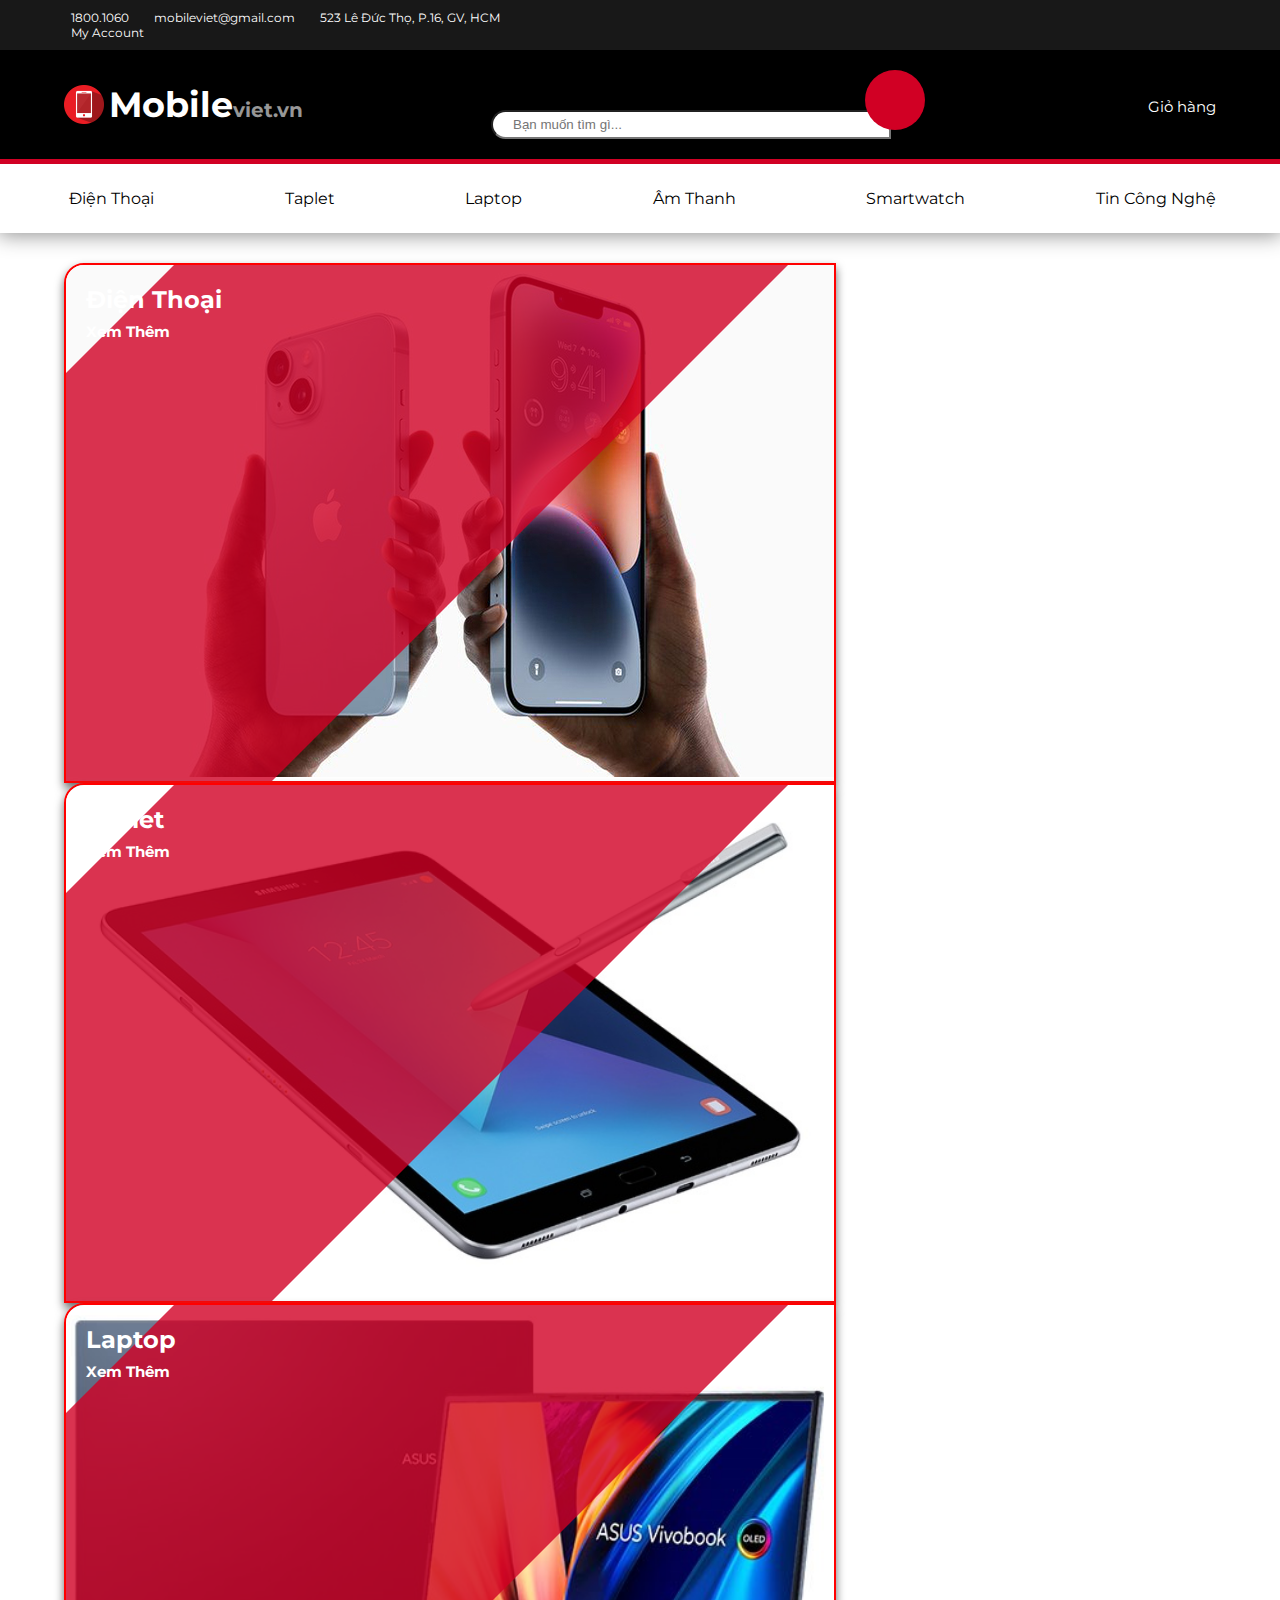
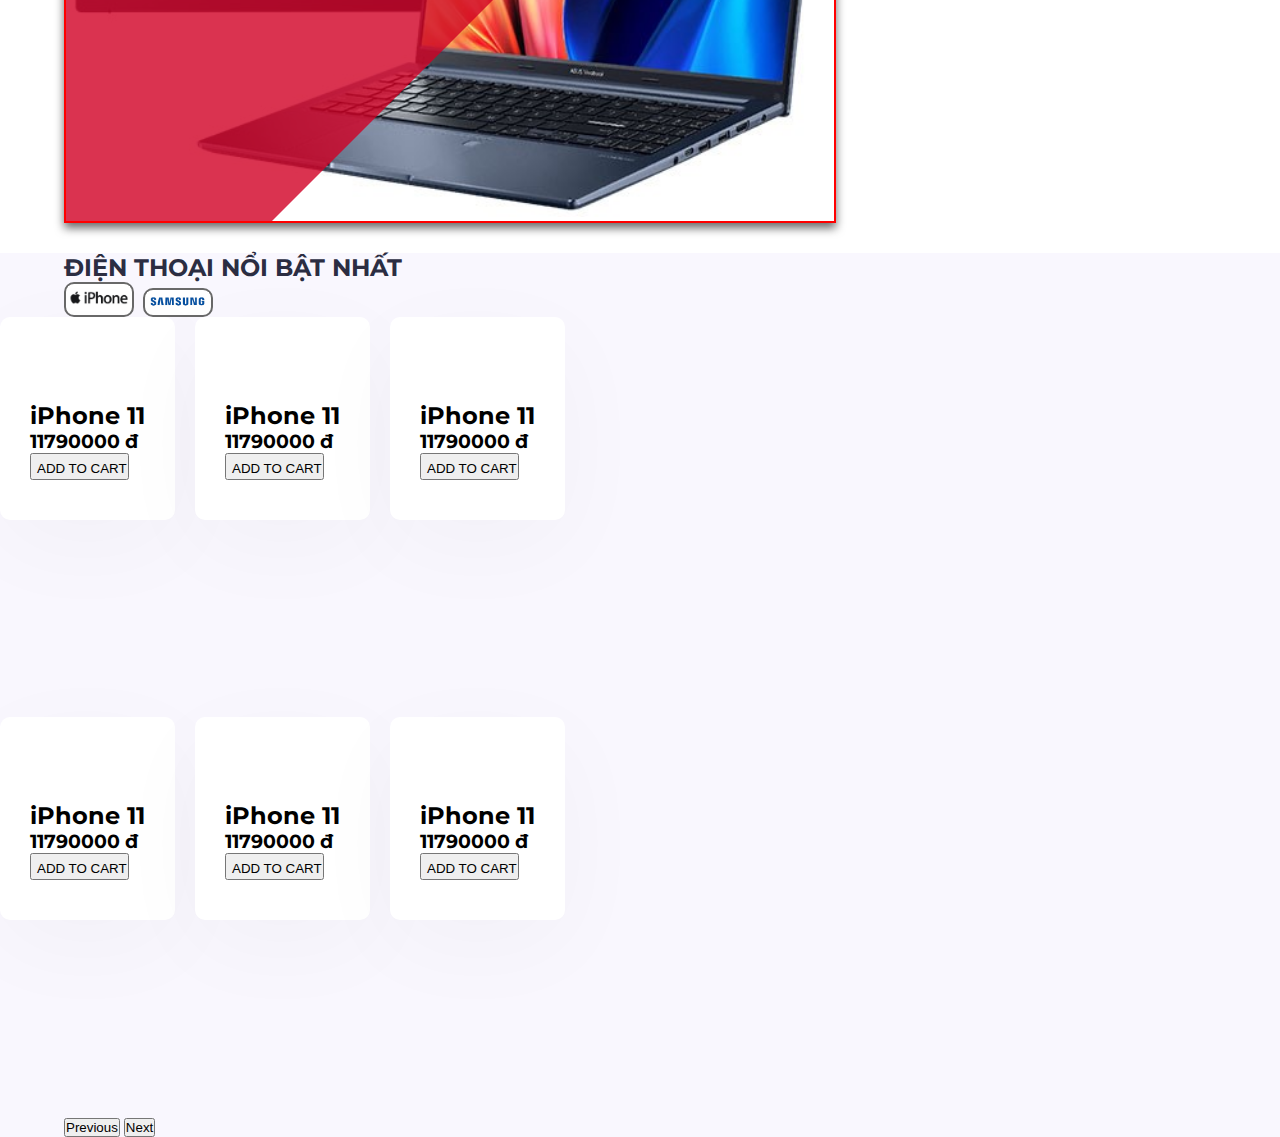
==== index.html @ 0f704827 "product" ====
<!DOCTYPE html>
<html lang="en">

<head>
    <meta charset="UTF-8">
    <meta http-equiv="X-UA-Compatible" content="IE=edge">
    <meta name="viewport" content="width=device-width, initial-scale=1.0">
    <link rel="shortcut icon" type="image/x-icon" href="./img/logo.png">
    <title>Mobileviet.vn</title>
    <!-- font -->
    <link rel="preconnect" href="https://fonts.googleapis.com">
    <link rel="preconnect" href="https://fonts.gstatic.com" crossorigin>
    <link href="https://fonts.googleapis.com/css2?family=Montserrat:wght@300;500;700&display=swap" rel="stylesheet">

    <!-- font awesome -->
    <link rel="stylesheet" href="https://cdnjs.cloudflare.com/ajax/libs/font-awesome/6.2.0/css/all.min.css"
        integrity="sha512-xh6O/CkQoPOWDdYTDqeRdPCVd1SpvCA9XXcUnZS2FmJNp1coAFzvtCN9BmamE+4aHK8yyUHUSCcJHgXloTyT2A=="
        crossorigin="anonymous" referrerpolicy="no-referrer" />

    <!-- bootstrap css -->
    <link href="https://cdn.jsdelivr.net/npm/bootstrap@5.2.2/dist/css/bootstrap.min.css" rel="stylesheet"
        integrity="sha384-Zenh87qX5JnK2Jl0vWa8Ck2rdkQ2Bzep5IDxbcnCeuOxjzrPF/et3URy9Bv1WTRi" crossorigin="anonymous">

    <!-- style css -->
    <link rel="stylesheet" href="css/style.css">
</head>

<body>
    <!-- header -->
    <div class="top-header">
        <div class="container">
            <div class="row d-flex align-items-center">
                <div class="col__left col-lg-6">
                    <div class="item">
                        <span><i class="fa-solid fa-phone"></i>1800.1060</span>
                        <span><i class="fa-solid fa-envelope"></i>mobileviet@gmail.com</span>
                        <span><i class="fa-solid fa-location-dot"></i>523 Lê Đức Thọ, P.16, GV, HCM</span>
                    </div>
                </div>
                <div class="col-lg-6 text-end">
                    <div class="item">
                        <span><i class="fa-regular fa-user"></i>My Account</span>
                    </div>
                </div>
            </div>
        </div>
    </div>
    <header class="header">
        <div class="container">
            <div class="header__bottom">
                <div class="logo">
                    <img src="./img/logo.png" alt="">
                    <a href="/index.html"><span class="text1">Mobile</span><span class="text2">viet.vn</span></a>
                </div>
                <form class="form">
                    <input class="input" placeholder="Bạn muốn tìm gì...">
                    <button class="search-btn"><i class="fa-solid fa-magnifying-glass"></i></button>
                </form>
                <a href="" class="addcard"><i class="fa-solid fa-cart-shopping"></i><span>Giỏ hàng</span></a>
            </div>
        </div>
    </header>

    <!-- navbar -->
    <nav class="navbar">
        <div class="container">
            <a href=""><i class="fa-solid fa-mobile-screen-button"></i><span>Điện Thoại</span></a>
            <a href=""><i class="fa-solid fa-tablet-screen-button"></i><span>Taplet</span></a>
            <a href=""><i class="fa-solid fa-laptop"></i><span>Laptop</span></a>
            <a href=""><i class="fa-solid fa-headphones"></i><span>Âm Thanh</span></a>
            <a href=""><i class="fas fa-clock"></i><span>Smartwatch</span></a>
            <a href=""><i class="fa-solid fa-newspaper"></i><span>Tin Công Nghệ</span></a>
        </div>
    </nav>

    <!-- carousel -->
    <!-- <section class="slider">
        <div id="carouselExampleIndicators" class="carousel slide" data-bs-ride="true">
            <div class="carousel-indicators">
                <button type="button" data-bs-target="#carouselExampleIndicators" data-bs-slide-to="0" class="active"
                    aria-current="true" aria-label="Slide 1"></button>
                <button type="button" data-bs-target="#carouselExampleIndicators" data-bs-slide-to="1"
                    aria-label="Slide 2"></button>
                <button type="button" data-bs-target="#carouselExampleIndicators" data-bs-slide-to="2"
                    aria-label="Slide 3"></button>
                <button type="button" data-bs-target="#carouselExampleIndicators" data-bs-slide-to="3"
                    aria-label="Slide 4"></button>
            </div>
            <div class="carousel-inner">
                <div class="carousel-item active">
                    <img src="./img/slide1.jpeg" class="d-block w-100" alt="...">
                </div>
                <div class="carousel-item">
                    <img src="./img/slide2.png" class="d-block w-100" alt="...">
                </div>
                <div class="carousel-item">
                    <img src="./img/slide3.jpg" class="d-block w-100" alt="...">
                </div>
                <div class="carousel-item">
                    <img src="./img/slide4.jpg" class="d-block w-100" alt="...">
                </div>
            </div>
            <button class="carousel-control-prev" type="button" data-bs-target="#carouselExampleIndicators"
                data-bs-slide="prev">
                <span class="carousel-control-prev-icon" aria-hidden="true"></span>
                <span class="visually-hidden">Previous</span>
            </button>
            <button class="carousel-control-next" type="button" data-bs-target="#carouselExampleIndicators"
                data-bs-slide="next">
                <span class="carousel-control-next-icon" aria-hidden="true"></span>
                <span class="visually-hidden">Next</span>
            </button>
        </div>
    </section> -->

    <!-- colection -->
    <section class="collection">
        <div class="container d-block">
            <!-- product -->
            <div class="collection__product">
                <div class="row">
                    <div class="col-md-4 col-xs-6">
                        <div class="shop">
                            <div class="shop-img">
                                <img src="./img/shop1.jpg" alt="">
                            </div>
                            <div class="shop-body">
                                <a>Điện Thoại <br> <span>Xem Thêm</span> <i class="fa fa-arrow-circle-right"></i></a>
                            </div>
                        </div>
                    </div>
                    <div class="col-md-4 col-xs-6">
                        <div class="shop">
                            <div class="shop-img">
                                <img src="./img/shop2.jpg" alt="">
                            </div>
                            <div class="shop-body">
                                <a>Tablet <br> <span>Xem Thêm</span> <i class="fa fa-arrow-circle-right"></i></a>
                            </div>
                        </div>
                    </div>
                    <div class="col-md-4 col-xs-6">
                        <div class="shop">
                            <div class="shop-img">
                                <img src="./img/shop3.jpg" alt="">
                            </div>
                            <div class="shop-body">
                                <a>Laptop <br> <span>Xem Thêm</span><i class="fa fa-arrow-circle-right"></i></a>
                            </div>
                        </div>
                    </div>
                </div>
            </div>
        </div>
    </section>

    <!-- product -->
    <section class="product py-5">
        <div class="container py-lg-4 py-md-3 pb-lg-0">
            <header class="title d-flex flex-column">
                <h6>ĐIỆN THOẠI NỔI BẬT NHẤT</h6>
                <div class="title__btn">
                    <button><img src="./img/logo-iphone.jpg" alt=""></button>
                    <button><img src="./img/logo-samsung.jpg" alt=""></button>
                </div>
            </header>
            <main class="main">
                <div id="carouselExampleDark" class="carousel carousel-dark slide">
                    <!-- <div class="carousel-indicators">
                        <button type="button" data-bs-target="#carouselExampleDark" data-bs-slide-to="0" class="active"
                            aria-label="Slide 1"></button>
                        <button type="button" data-bs-target="#carouselExampleDark" data-bs-slide-to="1"
                            aria-label="Slide 2"></button>
                        <button type="button" data-bs-target="#carouselExampleDark" data-bs-slide-to="2"
                            aria-label="Slide 3"></button>
                    </div> -->
                    <div class="carousel-inner">
                        <div class="carousel-item active" data-bs-interval="10000">
                            <div class="carousel-caption">
                                <div class="product-content">
                                    <div class="product__item">
                                        <div class="product__top">
                                            <img src="https://cdn2.cellphones.com.vn/358x/media/catalog/product/3/_/3_225.jpg"
                                                alt="">
                                        </div>
                                        <div class="product__bottom">
                                            <h2>iPhone 11</h2>
                                            <h3>11790000 đ</h3>
                                        </div>
                                        <div class="product__cart">
                                            <button><i class="fa-solid fa-cart-shopping"></i><span>ADD TO
                                                    CART</span></button>
                                        </div>
                                    </div>
                                </div>
                                <div class="product-content">
                                    <div class="product__item">
                                        <div class="product__top">
                                            <img src="https://cdn2.cellphones.com.vn/358x/media/catalog/product/3/_/3_225.jpg"
                                                alt="">
                                        </div>
                                        <div class="product__bottom">
                                            <h2>iPhone 11</h2>
                                            <h3>11790000 đ</h3>
                                        </div>
                                        <div class="product__cart">
                                            <button><i class="fa-solid fa-cart-shopping"></i><span>ADD TO
                                                    CART</span></button>
                                        </div>
                                    </div>
                                </div>
                                <div class="product-content">
                                    <div class="product__item">
                                        <div class="product__top">
                                            <img src="https://cdn2.cellphones.com.vn/358x/media/catalog/product/3/_/3_225.jpg"
                                                alt="">
                                        </div>
                                        <div class="product__bottom">
                                            <h2>iPhone 11</h2>
                                            <h3>11790000 đ</h3>
                                        </div>
                                        <div class="product__cart">
                                            <button><i class="fa-solid fa-cart-shopping"></i><span>ADD TO
                                                    CART</span></button>
                                        </div>
                                    </div>
                                </div>                                
                            </div>
                        </div>
                        <div class="carousel-item active" data-bs-interval="10000">
                            <div class="carousel-caption">
                                <div class="product-content">
                                    <div class="product__item">
                                        <div class="product__top">
                                            <img src="https://cdn2.cellphones.com.vn/358x/media/catalog/product/3/_/3_225.jpg"
                                                alt="">
                                        </div>
                                        <div class="product__bottom">
                                            <h2>iPhone 11</h2>
                                            <h3>11790000 đ</h3>
                                        </div>
                                        <div class="product__cart">
                                            <button><i class="fa-solid fa-cart-shopping"></i><span>ADD TO
                                                    CART</span></button>
                                        </div>
                                    </div>
                                </div>
                                <div class="product-content">
                                    <div class="product__item">
                                        <div class="product__top">
                                            <img src="https://cdn2.cellphones.com.vn/358x/media/catalog/product/3/_/3_225.jpg"
                                                alt="">
                                        </div>
                                        <div class="product__bottom">
                                            <h2>iPhone 11</h2>
                                            <h3>11790000 đ</h3>
                                        </div>
                                        <div class="product__cart">
                                            <button><i class="fa-solid fa-cart-shopping"></i><span>ADD TO
                                                    CART</span></button>
                                        </div>
                                    </div>
                                </div>
                                <div class="product-content">
                                    <div class="product__item">
                                        <div class="product__top">
                                            <img src="https://cdn2.cellphones.com.vn/358x/media/catalog/product/3/_/3_225.jpg"
                                                alt="">
                                        </div>
                                        <div class="product__bottom">
                                            <h2>iPhone 11</h2>
                                            <h3>11790000 đ</h3>
                                        </div>
                                        <div class="product__cart">
                                            <button><i class="fa-solid fa-cart-shopping"></i><span>ADD TO
                                                    CART</span></button>
                                        </div>
                                    </div>
                                </div>                                
                            </div>
                        </div>                      
                    </div>
                    <button class="carousel-control-prev" type="button" data-bs-target="#carouselExampleDark"
                        data-bs-slide="prev">
                        <span class="carousel-control-prev-icon" aria-hidden="true"></span>
                        <span class="visually-hidden">Previous</span>
                    </button>
                    <button class="carousel-control-next" type="button" data-bs-target="#carouselExampleDark"
                        data-bs-slide="next">
                        <span class="carousel-control-next-icon" aria-hidden="true"></span>
                        <span class="visually-hidden">Next</span>
                    </button>
                </div>
        </div>
        </main>
        </div>
    </section>


    <!-- bootstrap js -->
    <script src="https://cdn.jsdelivr.net/npm/bootstrap@5.2.2/dist/js/bootstrap.bundle.min.js"
        integrity="sha384-OERcA2EqjJCMA+/3y+gxIOqMEjwtxJY7qPCqsdltbNJuaOe923+mo//f6V8Qbsw3"
        crossorigin="anonymous"></script>

    <!-- javascript -->
    <script src="js/slick.min.js"></script>
    <script src="js/main.js"></script>
</body>

</html>
---- css/style.css ----
/* global */
html,
body {
    font-family: 'Montserrat', sans-serif;
}

* {
    margin: 0;
    padding: 0;
    box-sizing: border-box;
}

.container {
    width: 90%;
    margin: auto;
    padding: 0;
}

/* top header */
.top-header {
    font-size: 12px;
    color: #fff;
    background-color: rgba(0, 0, 0, 0.905);
    padding: 10px 0;
}

.top-header i {
    color: #D10024;
    padding-right: 7px;
}

.top-header .col__left span {
    padding-right: 15px;
}

/* header */
.header {
    background-color: black;
    padding: 20px 0;
}

.header .logo {
    display: flex;
    align-items: center;
}

.header .logo img {
    width: 40px;
}

.header .form {
    display: inline;
}

.header .container .header__bottom {
    display: flex;
    justify-content: space-between;
    align-items: center;
}

.header a {
    text-decoration: none;
}

.header .text1 {
    color: #fff;
    font-weight: 700;
    font-size: 35px;
    padding-left: 5px;
}

.header .text2 {
    color: rgba(255, 255, 255, 0.596);
    font-weight: 700;
    font-size: 20px;
}

.header .input {
    width: 400px;
    padding: 5px 20px;
    border-radius: 20px 0 0 20px;
}

.header .search-btn {
    background-color: #D10024;
    font-size: 25px;
    color: #fff;
    width: 60px;
    height: 60px;
    border-radius: 50%;
    transform: translateX(-30px);
    border: 1px solid transparent;
}

.header .addcard {
    color: #fff;
    background-color: transparent;
    font-size: 15px;
}

.fa-cart-shopping {
    font-size: 20px;
    padding-right: 5px;
}

/* navbar */
.navbar {
    padding: 15px 0;
    box-shadow: 0 0 20px 2px rgba(0, 0, 0, 0.443);
    border-top: 5px solid #D10024;
}

.navbar a {
    display: flex;
    text-decoration: none;
    align-items: center;
}

.navbar i {
    padding-right: 5px;
    font-size: 25px;
}

.navbar .container {
    display: flex;
    justify-content: space-between;
    align-items: center;
    padding: 10px 0;
}

.navbar a {
    color: #000;
}

/* collection */
.collection {
    padding: 30px 0;
}

.collection .container {
    display: flex;
    justify-content: space-between;
    align-items: center;
}

.shop {
    position: relative;
    overflow: hidden;
    border: 2px solid red;
    border-radius: 20px 0 0 0;
    box-shadow: 0 5px 10px #696969;
}

.collection .shop img {
    width: 100%;
    background-size: cover;
    background-position: center center;
    transition: all 1s linear 0s;
}

.collection .shop img:hover {
    /* transform: scale(1.2, 1.2); */
}

.shop .shop-body a{
    color: #fff;
    font-weight: 700;
    font-size: 24px;
    cursor: pointer;
}
.shop-body {
    position: absolute;
    top: 20px;
    left: 20px;
    z-index: 10;
}
.shop::before {
    content: "";
    position: absolute;
    top: 0px;
    bottom: 0px;
    left: 0px;
    width: 80%;
    opacity: 0.8;
    transform: skewX(-45deg) translateX(-150px);
    background: rgb(209, 0, 36);
}
.shop-body span,
.shop-body i{
    font-size: 15px;
}
/* product */
.product {
    background-color: rgba(147, 107, 232, 0.05);
    ;
}

.product .title h6 {
    font-size: 24px;
    font-weight: 700;
    color: rgb(43, 45, 66);
}

.product .title button {
    text-overflow: clip;
    padding: 2px;
    width: 70px;
    text-align: center;
    background-color: #fff;
    border: 2px solid #696969;
    border-radius: 10px;
}

.product .title button:first-child {
    margin-right: 5px;
}

.product .title img {
    width: 100%;
    background-repeat: no-repeat;
    background-position: center center;
    background-size: cover;
}

.product blockquote q {
    font-size: 1.2em;
    line-height: 26px;
    font-weight: 400;
    margin-bottom: 1.5em;
    color: #696969;
}

.product blockquote q::before {
    font-size: 50px;
    color: #189a46;
    line-height: 0.8;
    padding-top: 8px;
    font-weight: 600;
    display: inline-block;
    font-family: "Merriweather", serif;
}

.product blockquote {
    margin-bottom: 1.5rem;
}

.product .testi-des {
    display: flex;
    align-items: center;
}

.product .test-img {
    width: 70px;
    height: 70px;
    display: inline-block;
    overflow: hidden;
    border-radius: 50%;
    object-fit: cover;
    position: center;
    object-position: center;
    margin-right: 20px;
}

.product .w3l-clients .testimonial .peopl {
    margin: 0;
    margin-left: 20px;
    text-align: left;
}

.product .peopl h3 {
    margin: 0;
    font-weight: 600;
    font-size: 20px;
}

.product p.indentity {
    color: #777;
    font-size: 17px;
    font-style: normal;
    margin-bottom: 0;
    text-align: left;
    opacity: 0.8;
}

.product .carousel-inner .carousel-item {
    height: 400px;
}

.product .product-content {
    margin-bottom: 50px;
    margin-right: 20px;
}

.product .product__item {
    display: block;
    background-color: #ffffff;
    padding: 40px 30px;
    border-radius: 10px;
    overflow: hidden;
    text-align: left;
    box-shadow: 0 25px 98px 0 rgb(19 19 19 / 3%);
}

.product .carousel-caption {
    display: flex;
    position: absolute;
    right: 0;
    left: 0;
}

.product .carousel-indicators button {
    width: 10px;
    height: 10px;
    border-radius: 50%;
}
.product .product__top img{
    padding: 20px;
    width: 70%;
    background-size: cover;
    background-position: center center;

}
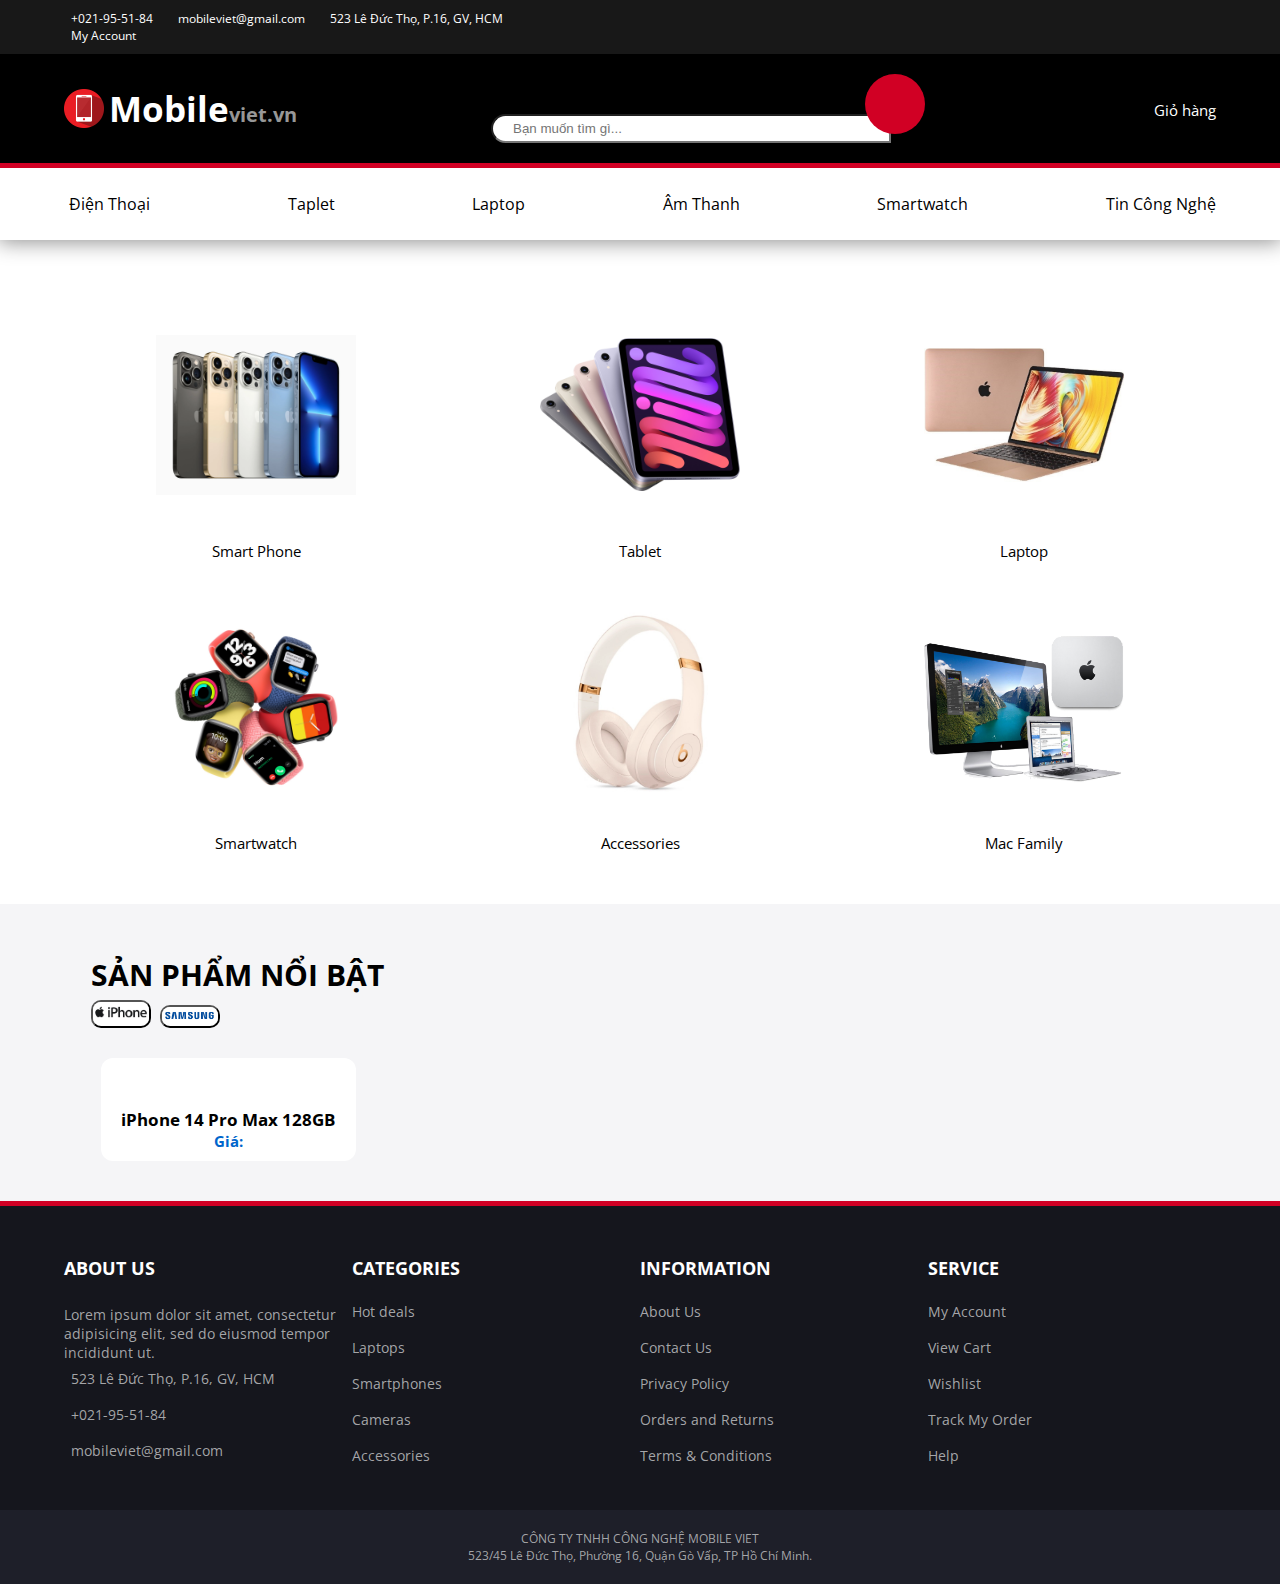
==== commit 0a765f75: "add product" ====
--- a/index.html
+++ b/index.html
@@ -7,10 +7,10 @@
     <meta name="viewport" content="width=device-width, initial-scale=1.0">
     <link rel="shortcut icon" type="image/x-icon" href="./img/logo.png">
     <title>Mobileviet.vn</title>
-    <!-- font -->
+    <!-- google font -->
     <link rel="preconnect" href="https://fonts.googleapis.com">
     <link rel="preconnect" href="https://fonts.gstatic.com" crossorigin>
-    <link href="https://fonts.googleapis.com/css2?family=Montserrat:wght@300;500;700&display=swap" rel="stylesheet">
+    <link href="https://fonts.googleapis.com/css2?family=Open+Sans:wght@300;500;700&display=swap" rel="stylesheet">
 
     <!-- font awesome -->
     <link rel="stylesheet" href="https://cdnjs.cloudflare.com/ajax/libs/font-awesome/6.2.0/css/all.min.css"
@@ -32,7 +32,7 @@
             <div class="row d-flex align-items-center">
                 <div class="col__left col-lg-6">
                     <div class="item">
-                        <span><i class="fa-solid fa-phone"></i>1800.1060</span>
+                        <span><i class="fa-solid fa-phone"></i>+021-95-51-84</span>
                         <span><i class="fa-solid fa-envelope"></i>mobileviet@gmail.com</span>
                         <span><i class="fa-solid fa-location-dot"></i>523 Lê Đức Thọ, P.16, GV, HCM</span>
                     </div>
@@ -64,237 +64,198 @@
     <!-- navbar -->
     <nav class="navbar">
         <div class="container">
-            <a href=""><i class="fa-solid fa-mobile-screen-button"></i><span>Điện Thoại</span></a>
-            <a href=""><i class="fa-solid fa-tablet-screen-button"></i><span>Taplet</span></a>
-            <a href=""><i class="fa-solid fa-laptop"></i><span>Laptop</span></a>
-            <a href=""><i class="fa-solid fa-headphones"></i><span>Âm Thanh</span></a>
-            <a href=""><i class="fas fa-clock"></i><span>Smartwatch</span></a>
-            <a href=""><i class="fa-solid fa-newspaper"></i><span>Tin Công Nghệ</span></a>
+            <a href="#"><i class="fa-solid fa-mobile-screen-button"></i><span>Điện Thoại</span></a>
+            <a href="#"><i class="fa-solid fa-tablet-screen-button"></i><span>Taplet</span></a>
+            <a href="#"><i class="fa-solid fa-laptop"></i><span>Laptop</span></a>
+            <a href="#"><i class="fa-solid fa-headphones"></i><span>Âm Thanh</span></a>
+            <a href="#"><i class="fas fa-clock"></i><span>Smartwatch</span></a>
+            <a href="#"><i class="fa-solid fa-newspaper"></i><span>Tin Công Nghệ</span></a>
         </div>
     </nav>
 
     <!-- carousel -->
-    <!-- <section class="slider">
-        <div id="carouselExampleIndicators" class="carousel slide" data-bs-ride="true">
-            <div class="carousel-indicators">
-                <button type="button" data-bs-target="#carouselExampleIndicators" data-bs-slide-to="0" class="active"
-                    aria-current="true" aria-label="Slide 1"></button>
-                <button type="button" data-bs-target="#carouselExampleIndicators" data-bs-slide-to="1"
-                    aria-label="Slide 2"></button>
-                <button type="button" data-bs-target="#carouselExampleIndicators" data-bs-slide-to="2"
-                    aria-label="Slide 3"></button>
-                <button type="button" data-bs-target="#carouselExampleIndicators" data-bs-slide-to="3"
-                    aria-label="Slide 4"></button>
-            </div>
-            <div class="carousel-inner">
-                <div class="carousel-item active">
-                    <img src="./img/slide1.jpeg" class="d-block w-100" alt="...">
-                </div>
-                <div class="carousel-item">
-                    <img src="./img/slide2.png" class="d-block w-100" alt="...">
-                </div>
-                <div class="carousel-item">
-                    <img src="./img/slide3.jpg" class="d-block w-100" alt="...">
-                </div>
-                <div class="carousel-item">
-                    <img src="./img/slide4.jpg" class="d-block w-100" alt="...">
-                </div>
-            </div>
-            <button class="carousel-control-prev" type="button" data-bs-target="#carouselExampleIndicators"
-                data-bs-slide="prev">
-                <span class="carousel-control-prev-icon" aria-hidden="true"></span>
-                <span class="visually-hidden">Previous</span>
-            </button>
-            <button class="carousel-control-next" type="button" data-bs-target="#carouselExampleIndicators"
-                data-bs-slide="next">
-                <span class="carousel-control-next-icon" aria-hidden="true"></span>
-                <span class="visually-hidden">Next</span>
-            </button>
-        </div>
-    </section> -->
+
 
     <!-- colection -->
-    <section class="collection">
-        <div class="container d-block">
-            <!-- product -->
-            <div class="collection__product">
+    <section class="select">
+        <div class="container">
+            <div class="row">
+                <div class="col">
+                    <div class="item">
+                        <div class="item__top">
+                            <img src="./img/iphone.jpg" alt="">
+                        </div>
+                        <div class="item__bottom">
+                            <a href="">Smart Phone</a>
+                        </div>
+                    </div>
+                </div>
+                <div class="col">
+                    <div class="item">
+                        <div class="item__top">
+                            <img src="./img/ipad.jpeg" alt="">
+                        </div>
+                        <div class="item__bottom">
+                            <a href="">Tablet</a>
+                        </div>
+                    </div>
+                </div>
+                <div class="col">
+                    <div class="item">
+                        <div class="item__top">
+                            <img src="./img/laptop.jpg" alt="">
+                        </div>
+                        <div class="item__bottom">
+                            <a href="">Laptop</a>
+                        </div>
+                    </div>
+                </div>
+                <div class="col">
+                    <div class="item">
+                        <div class="item__top">
+                            <img src="./img/applewatch.jpg" alt="">
+                        </div>
+                        <div class="item__bottom">
+                            <a href="">Smartwatch</a>
+                        </div>
+                    </div>
+                </div>
+                <div class="col">
+                    <div class="item">
+                        <div class="item__top">
+                            <img src="./img/airpods.jpg" alt="">
+                        </div>
+                        <div class="item__bottom">
+                            <a href="">Accessories</a>
+                        </div>
+                    </div>
+                </div>
+                <div class="col">
+                    <div class="item">
+                        <div class="item__top">
+                            <img src="./img/macfamily.png" alt="">
+                        </div>
+                        <div class="item__bottom">
+                            <a href="">Mac Family</a>
+                        </div>
+                    </div>
+                </div>
+            </div>
+        </div>
+    </section>
+
+    <!-- product -->
+    <section class="product">
+        <header class="title">
+            <div class="container">
+                <h2>sản phẩm nổi bật</h2>
+                <button><img src="./img/logo-iphone.jpg" alt=""></button>
+                <button><img src="./img/logo-samsung.jpg" alt=""></button>
+            </div>
+        </header>
+        <maim class="main">
+            <div class="container">
                 <div class="row">
-                    <div class="col-md-4 col-xs-6">
-                        <div class="shop">
-                            <div class="shop-img">
-                                <img src="./img/shop1.jpg" alt="">
-                            </div>
-                            <div class="shop-body">
-                                <a>Điện Thoại <br> <span>Xem Thêm</span> <i class="fa fa-arrow-circle-right"></i></a>
-                            </div>
-                        </div>
-                    </div>
-                    <div class="col-md-4 col-xs-6">
-                        <div class="shop">
-                            <div class="shop-img">
-                                <img src="./img/shop2.jpg" alt="">
-                            </div>
-                            <div class="shop-body">
-                                <a>Tablet <br> <span>Xem Thêm</span> <i class="fa fa-arrow-circle-right"></i></a>
-                            </div>
-                        </div>
-                    </div>
-                    <div class="col-md-4 col-xs-6">
-                        <div class="shop">
-                            <div class="shop-img">
-                                <img src="./img/shop3.jpg" alt="">
-                            </div>
-                            <div class="shop-body">
-                                <a>Laptop <br> <span>Xem Thêm</span><i class="fa fa-arrow-circle-right"></i></a>
-                            </div>
-                        </div>
-                    </div>
-                </div>
-            </div>
-        </div>
-    </section>
-
-    <!-- product -->
-    <section class="product py-5">
-        <div class="container py-lg-4 py-md-3 pb-lg-0">
-            <header class="title d-flex flex-column">
-                <h6>ĐIỆN THOẠI NỔI BẬT NHẤT</h6>
-                <div class="title__btn">
-                    <button><img src="./img/logo-iphone.jpg" alt=""></button>
-                    <button><img src="./img/logo-samsung.jpg" alt=""></button>
-                </div>
-            </header>
-            <main class="main">
-                <div id="carouselExampleDark" class="carousel carousel-dark slide">
-                    <!-- <div class="carousel-indicators">
-                        <button type="button" data-bs-target="#carouselExampleDark" data-bs-slide-to="0" class="active"
-                            aria-label="Slide 1"></button>
-                        <button type="button" data-bs-target="#carouselExampleDark" data-bs-slide-to="1"
-                            aria-label="Slide 2"></button>
-                        <button type="button" data-bs-target="#carouselExampleDark" data-bs-slide-to="2"
-                            aria-label="Slide 3"></button>
-                    </div> -->
-                    <div class="carousel-inner">
-                        <div class="carousel-item active" data-bs-interval="10000">
-                            <div class="carousel-caption">
-                                <div class="product-content">
-                                    <div class="product__item">
-                                        <div class="product__top">
-                                            <img src="https://cdn2.cellphones.com.vn/358x/media/catalog/product/3/_/3_225.jpg"
-                                                alt="">
-                                        </div>
-                                        <div class="product__bottom">
-                                            <h2>iPhone 11</h2>
-                                            <h3>11790000 đ</h3>
-                                        </div>
-                                        <div class="product__cart">
-                                            <button><i class="fa-solid fa-cart-shopping"></i><span>ADD TO
-                                                    CART</span></button>
-                                        </div>
+                    <div class="col">
+                        <div class="item">
+                            <div class="item__top">
+                                <div class="image">
+                                    <img src="https://cdn.tgdd.vn/Products/Images/42/251192/iphone-14-pro-max-tim-thumb-600x600.jpg"
+                                        alt="">
+                                </div>
+                                <div class="item__info">
+                                    <span>Cấu hình</span>
+                                    <ul>
+                                        <li>Kích thước màn hình:</li>
+                                        <li>Camera sau:</li>
+                                        <li>Camera trước</li>
+                                        <li>Dung lượng Pin:</li>
+                                    </ul>
+                                    <h6>Slogan</h6>
+                                    <div class="add-to-cart">
+                                        <button class="add-to-cart-btn"><i class="fa fa-shopping-cart"></i> add to
+                                            cart</button>
                                     </div>
                                 </div>
-                                <div class="product-content">
-                                    <div class="product__item">
-                                        <div class="product__top">
-                                            <img src="https://cdn2.cellphones.com.vn/358x/media/catalog/product/3/_/3_225.jpg"
-                                                alt="">
-                                        </div>
-                                        <div class="product__bottom">
-                                            <h2>iPhone 11</h2>
-                                            <h3>11790000 đ</h3>
-                                        </div>
-                                        <div class="product__cart">
-                                            <button><i class="fa-solid fa-cart-shopping"></i><span>ADD TO
-                                                    CART</span></button>
-                                        </div>
-                                    </div>
-                                </div>
-                                <div class="product-content">
-                                    <div class="product__item">
-                                        <div class="product__top">
-                                            <img src="https://cdn2.cellphones.com.vn/358x/media/catalog/product/3/_/3_225.jpg"
-                                                alt="">
-                                        </div>
-                                        <div class="product__bottom">
-                                            <h2>iPhone 11</h2>
-                                            <h3>11790000 đ</h3>
-                                        </div>
-                                        <div class="product__cart">
-                                            <button><i class="fa-solid fa-cart-shopping"></i><span>ADD TO
-                                                    CART</span></button>
-                                        </div>
-                                    </div>
-                                </div>                                
                             </div>
-                        </div>
-                        <div class="carousel-item active" data-bs-interval="10000">
-                            <div class="carousel-caption">
-                                <div class="product-content">
-                                    <div class="product__item">
-                                        <div class="product__top">
-                                            <img src="https://cdn2.cellphones.com.vn/358x/media/catalog/product/3/_/3_225.jpg"
-                                                alt="">
-                                        </div>
-                                        <div class="product__bottom">
-                                            <h2>iPhone 11</h2>
-                                            <h3>11790000 đ</h3>
-                                        </div>
-                                        <div class="product__cart">
-                                            <button><i class="fa-solid fa-cart-shopping"></i><span>ADD TO
-                                                    CART</span></button>
-                                        </div>
-                                    </div>
-                                </div>
-                                <div class="product-content">
-                                    <div class="product__item">
-                                        <div class="product__top">
-                                            <img src="https://cdn2.cellphones.com.vn/358x/media/catalog/product/3/_/3_225.jpg"
-                                                alt="">
-                                        </div>
-                                        <div class="product__bottom">
-                                            <h2>iPhone 11</h2>
-                                            <h3>11790000 đ</h3>
-                                        </div>
-                                        <div class="product__cart">
-                                            <button><i class="fa-solid fa-cart-shopping"></i><span>ADD TO
-                                                    CART</span></button>
-                                        </div>
-                                    </div>
-                                </div>
-                                <div class="product-content">
-                                    <div class="product__item">
-                                        <div class="product__top">
-                                            <img src="https://cdn2.cellphones.com.vn/358x/media/catalog/product/3/_/3_225.jpg"
-                                                alt="">
-                                        </div>
-                                        <div class="product__bottom">
-                                            <h2>iPhone 11</h2>
-                                            <h3>11790000 đ</h3>
-                                        </div>
-                                        <div class="product__cart">
-                                            <button><i class="fa-solid fa-cart-shopping"></i><span>ADD TO
-                                                    CART</span></button>
-                                        </div>
-                                    </div>
-                                </div>                                
+                            <div class="item__bottom">
+                                <a href="#">iPhone 14 Pro Max 128GB</a>
+                                <p>Giá:</p>
                             </div>
-                        </div>                      
-                    </div>
-                    <button class="carousel-control-prev" type="button" data-bs-target="#carouselExampleDark"
-                        data-bs-slide="prev">
-                        <span class="carousel-control-prev-icon" aria-hidden="true"></span>
-                        <span class="visually-hidden">Previous</span>
-                    </button>
-                    <button class="carousel-control-next" type="button" data-bs-target="#carouselExampleDark"
-                        data-bs-slide="next">
-                        <span class="carousel-control-next-icon" aria-hidden="true"></span>
-                        <span class="visually-hidden">Next</span>
-                    </button>
-                </div>
-        </div>
-        </main>
-        </div>
+                        </div>
+                    </div>
+                </div>
+
+            </div>
+
+        </maim>
     </section>
+
+    <!-- footer -->
+    <footer class="footer">
+        <div class="footer__top">
+            <div class="container">
+                <div class="row">
+                    <div class="col">
+                        <div class="item">
+                            <h3 class="footer-title">About Us</h3>
+                            <p>Lorem ipsum dolor sit amet, consectetur adipisicing elit, sed do eiusmod tempor
+                                incididunt ut.</p>
+                            <ul class="footer__links">
+                                <li><a href="#"><i class="fa-solid fa-location-dot"></i>523 Lê Đức Thọ, P.16, GV, HCM</a></li>
+                                <li><a href="#"><i class="fa-solid fa-phone"></i>+021-95-51-84</a></li>
+                                <li><a href="#"><i class="fa-solid fa-envelope"></i>mobileviet@gmail.com</a></li>
+                            </ul>
+                        </div>
+                    </div>
+
+                    <div class="col">
+                        <div class="item">
+                            <h3 class="footer-title">Categories</h3>
+                            <ul class="footer-links">
+                                <li><a href="#">Hot deals</a></li>
+                                <li><a href="#">Laptops</a></li>
+                                <li><a href="#">Smartphones</a></li>
+                                <li><a href="#">Cameras</a></li>
+                                <li><a href="#">Accessories</a></li>
+                            </ul>
+                        </div>
+                    </div>
+                    <div class="col">
+                        <div class="item">
+                            <h3 class="footer-title">Information</h3>
+                            <ul class="footer-links">
+                                <li><a href="#">About Us</a></li>
+                                <li><a href="#">Contact Us</a></li>
+                                <li><a href="#">Privacy Policy</a></li>
+                                <li><a href="#">Orders and Returns</a></li>
+                                <li><a href="#">Terms & Conditions</a></li>
+                            </ul>
+                        </div>
+                    </div>
+                    <div class="col">
+                        <div class="item">
+                            <h3 class="footer-title">Service</h3>
+                            <ul class="footer-links">
+                                <li><a href="#">My Account</a></li>
+                                <li><a href="#">View Cart</a></li>
+                                <li><a href="#">Wishlist</a></li>
+                                <li><a href="#">Track My Order</a></li>
+                                <li><a href="#">Help</a></li>
+                            </ul>
+                        </div>
+                    </div>
+                </div>
+            </div>
+        </div>
+        <div class="footer__bottom">
+            <div class="container">
+                <span class="copyright">
+                    CÔNG TY TNHH CÔNG NGHỆ MOBILE VIET <br> 523/45 Lê Đức Thọ, Phường 16, Quận Gò Vấp, TP Hồ Chí Minh.
+                </span>
+            </div>
+        </div>
+    </footer>
 
 
     <!-- bootstrap js -->
--- a/css/style.css
+++ b/css/style.css
@@ -1,7 +1,7 @@
 /* global */
 html,
 body {
-    font-family: 'Montserrat', sans-serif;
+    font-family: 'Open Sans', sans-serif;
 }
 
 * {
@@ -113,9 +113,30 @@
 .navbar a {
     display: flex;
     text-decoration: none;
-    align-items: center;
-}
-
+    align-items: center;  
+    color: #000;  
+}
+.navbar a:hover{
+    color: #D10024;
+}
+.navbar a span{
+    position: relative;
+}
+.navbar a span::after{
+    content: "";
+    background-color: #D10024;
+    height: 3px;
+    border-radius: 5px;
+    width: 0;
+    position: absolute;
+    top: 25px;
+    left: 0;
+    right: 0;
+    transition: all 0.5s linear 0s;
+}
+.navbar a:hover span::after{
+    width: 100%;
+}
 .navbar i {
     padding-right: 5px;
     font-size: 25px;
@@ -127,196 +148,262 @@
     align-items: center;
     padding: 10px 0;
 }
-
-.navbar a {
+/* select */
+.select {
+    padding: 40px 0;
+}
+
+.select .row {
+    display: grid;
+    grid-template-columns: repeat(3, 1fr);
+    overflow: hidden;
+}
+
+.select .col {
+    padding: 10px 0;
+}
+
+.select .item {
+    display: flex;
+    flex-direction: column;
+    align-items: center;
+}
+
+.select .item__top {
+    width: 250px;
+    height: 250px;
+    display: flex;
+    align-items: center;
+}
+
+.select .item .item__top img {
+    width: 80%;
+    margin: auto;
+    display: block;
+    line-height: 200px;
+    background-size: cover;
+    background-position: center center;
+    transition: all 0.5s linear 0s;
+}
+
+.select .item .item__top img:hover {
+    transform: scale(1.2, 1.2);
+}
+
+.select .item__bottom a {
+    font-size: 15px;
+    text-decoration: none;
     color: #000;
-}
-
-/* collection */
-.collection {
-    padding: 30px 0;
-}
-
-.collection .container {
-    display: flex;
-    justify-content: space-between;
-    align-items: center;
-}
-
-.shop {
+    display: inline-block;
+}
+
+.select .item__bottom a:hover {
+    color: #D10024;
+    font-weight: 700;
+}
+
+/* product */
+.product {
+    padding: 30px;
+    background-color: #f5f5f7;
+}
+
+.product .title {
+    padding: 20px 0;
+}
+
+.product .title h2 {
+    text-transform: uppercase;
+    font-size: 30px;
+    padding: 0 0 5px 0;
+}
+
+.product .title button {
+    width: 60px;
+    border-radius: 10px;
+    overflow: hidden;
+    background-color: #ffffff;
+    color: #0066cc;
+    font-weight: 700;
+    font-size: 15px;
+    margin-right: 5px;
+}
+
+.product .title button:hover {
+    border: 2px solid #D10024;
+}
+
+.product .title img {
+    width: 100%;
+    background-position: center center;
+    background-size: cover;
+}
+
+.product .col {
+    padding: 10px;
+}
+
+.product .row {
+    display: grid;
+    grid-template-columns: repeat(4, 1fr);
+}
+
+.product .main .item {
+    background-color: #ffffff;
+    padding: 0 0 10px 0;
+    border-radius: 12px;
+}
+.product .main .item:hover {
+    border: 2px solid #D10024;
+}
+
+.product .main .item__top {
     position: relative;
     overflow: hidden;
-    border: 2px solid red;
-    border-radius: 20px 0 0 0;
-    box-shadow: 0 5px 10px #696969;
-}
-
-.collection .shop img {
+    padding: 30px 0 10px;
+}
+
+.product .main .item__top img {
     width: 100%;
-    background-size: cover;
-    background-position: center center;
-    transition: all 1s linear 0s;
-}
-
-.collection .shop img:hover {
-    /* transform: scale(1.2, 1.2); */
-}
-
-.shop .shop-body a{
-    color: #fff;
-    font-weight: 700;
-    font-size: 24px;
-    cursor: pointer;
-}
-.shop-body {
-    position: absolute;
-    top: 20px;
-    left: 20px;
-    z-index: 10;
-}
-.shop::before {
-    content: "";
-    position: absolute;
-    top: 0px;
-    bottom: 0px;
-    left: 0px;
-    width: 80%;
-    opacity: 0.8;
-    transform: skewX(-45deg) translateX(-150px);
-    background: rgb(209, 0, 36);
-}
-.shop-body span,
-.shop-body i{
-    font-size: 15px;
-}
-/* product */
-.product {
-    background-color: rgba(147, 107, 232, 0.05);
-    ;
-}
-
-.product .title h6 {
-    font-size: 24px;
-    font-weight: 700;
-    color: rgb(43, 45, 66);
-}
-
-.product .title button {
-    text-overflow: clip;
-    padding: 2px;
-    width: 70px;
-    text-align: center;
-    background-color: #fff;
-    border: 2px solid #696969;
-    border-radius: 10px;
-}
-
-.product .title button:first-child {
-    margin-right: 5px;
-}
-
-.product .title img {
-    width: 100%;
-    background-repeat: no-repeat;
     background-position: center center;
     background-size: cover;
-}
-
-.product blockquote q {
-    font-size: 1.2em;
-    line-height: 26px;
-    font-weight: 400;
-    margin-bottom: 1.5em;
-    color: #696969;
-}
-
-.product blockquote q::before {
-    font-size: 50px;
-    color: #189a46;
-    line-height: 0.8;
-    padding-top: 8px;
-    font-weight: 600;
+    display: block;
+}
+
+.product .main .item__info {
+    position: absolute;
+    padding: 20px 0;
+    top: 500px;
+    left: 0;
+    right: 0;
+    bottom: 0;
+    text-align: center;
+    background-color: rgba(0, 0, 0, 0.687);
+    color: #fff;
+    text-align: start;
+    border-radius: 10px;
+    font-size: 14px;
+    transition: all 0.5s linear 0s;
+}
+
+.product .item:hover .item__info {
+    top: 0px;
+}
+
+.product .main .item__info ul {
+    list-style-type: none;
+}
+
+.product .main .add-to-cart {
+    text-align: center;
+}
+
+.product .main .item__bottom {
+    text-align: center;
+    padding: 10px 0 0;
+}
+
+.product .main .item__bottom a {
     display: inline-block;
-    font-family: "Merriweather", serif;
-}
-
-.product blockquote {
-    margin-bottom: 1.5rem;
-}
-
-.product .testi-des {
-    display: flex;
-    align-items: center;
-}
-
-.product .test-img {
-    width: 70px;
-    height: 70px;
+    text-decoration: none;
+    font-size: 17px;
+    font-weight: 700;
+    color: #000;
+}
+
+.product .main .item__bottom p {
+    font-size: 15px;
+    color: #0066cc;
+    font-weight: 700;
+    margin: 0;
+}
+
+.product .add-to-cart button {
+    background-color: #D10024;
+    padding: 5px 20px;
+    border-radius: 20px;
+    text-transform: uppercase;
     display: inline-block;
-    overflow: hidden;
-    border-radius: 50%;
-    object-fit: cover;
-    position: center;
-    object-position: center;
-    margin-right: 20px;
-}
-
-.product .w3l-clients .testimonial .peopl {
+    transform: translateY(70px);
+    border: 2px solid transparent;
+    color: #fff;
+    font-weight: 700;
+    transition: all 0.1s linear 0s;
+}
+
+.product .add-to-cart button:hover {
+    background-color: #fff;
+    border: 2px solid #D10024;
+    color: #D10024;
+}
+
+.product .add-to-cart button i {
+    display: none;
+    padding-right: 15px;
+}
+
+.product .add-to-cart button:hover i {
+    display: inline-block;
+}
+
+/* footer */
+.footer .footer__top{
+    background-color: #15161d;
+    color: #fff;
+    padding: 50px 0 30px;
+    border-top: 5px solid #D10024;
+}
+.footer .footer__top .row{
+    display: grid;
+    grid-template-columns: repeat(4, 1fr);
+}
+.footer .footer__top ul{
+    list-style-type: none;
+    padding: 0;
+}
+.footer .footer__top a{
+    display: inline-block;
+    text-decoration: none;
+    color: #fff;
+    color:rgba(185, 186, 188, 0.886);
+    font-size: 14px;
+    padding-bottom: 15px;
+}
+.footer .footer__top a:hover{
+    color: #D10024;
+}
+.footer .footer__top .item{
+    text-align: start;
+}
+.footer .footer__top .footer-title{
+    color: #FFF;
+    text-transform: uppercase;
+    font-size: 18px;
+    padding: 0px 0px 20px;
+    font-weight: 700;
+}
+.footer .footer__top p{
+    color:rgba(185, 186, 188, 0.886);
     margin: 0;
-    margin-left: 20px;
-    text-align: left;
-}
-
-.product .peopl h3 {
-    margin: 0;
-    font-weight: 600;
-    font-size: 20px;
-}
-
-.product p.indentity {
-    color: #777;
-    font-size: 17px;
-    font-style: normal;
-    margin-bottom: 0;
-    text-align: left;
-    opacity: 0.8;
-}
-
-.product .carousel-inner .carousel-item {
-    height: 400px;
-}
-
-.product .product-content {
-    margin-bottom: 50px;
-    margin-right: 20px;
-}
-
-.product .product__item {
-    display: block;
-    background-color: #ffffff;
-    padding: 40px 30px;
-    border-radius: 10px;
-    overflow: hidden;
-    text-align: left;
-    box-shadow: 0 25px 98px 0 rgb(19 19 19 / 3%);
-}
-
-.product .carousel-caption {
-    display: flex;
-    position: absolute;
-    right: 0;
-    left: 0;
-}
-
-.product .carousel-indicators button {
-    width: 10px;
-    height: 10px;
-    border-radius: 50%;
-}
-.product .product__top img{
-    padding: 20px;
-    width: 70%;
-    background-size: cover;
-    background-position: center center;
-
+    padding: 5px 0;
+    font-size: 14px;
+}
+.footer .footer__top i {
+    color: #D10024;
+    padding-right: 7px;
+}
+.footer .footer__bottom{
+    background-color: #1e1f29;
+    color: #fff;
+    padding: 20px 0;
+}
+.footer .footer__bottom .container{
+    display: flex;
+    align-items: center;
+}
+.footer .footer__bottom span{
+    font-size: 12px;
+    text-align: center;
+    width: 100%;
+    color:rgba(185, 186, 188, 0.886);
 }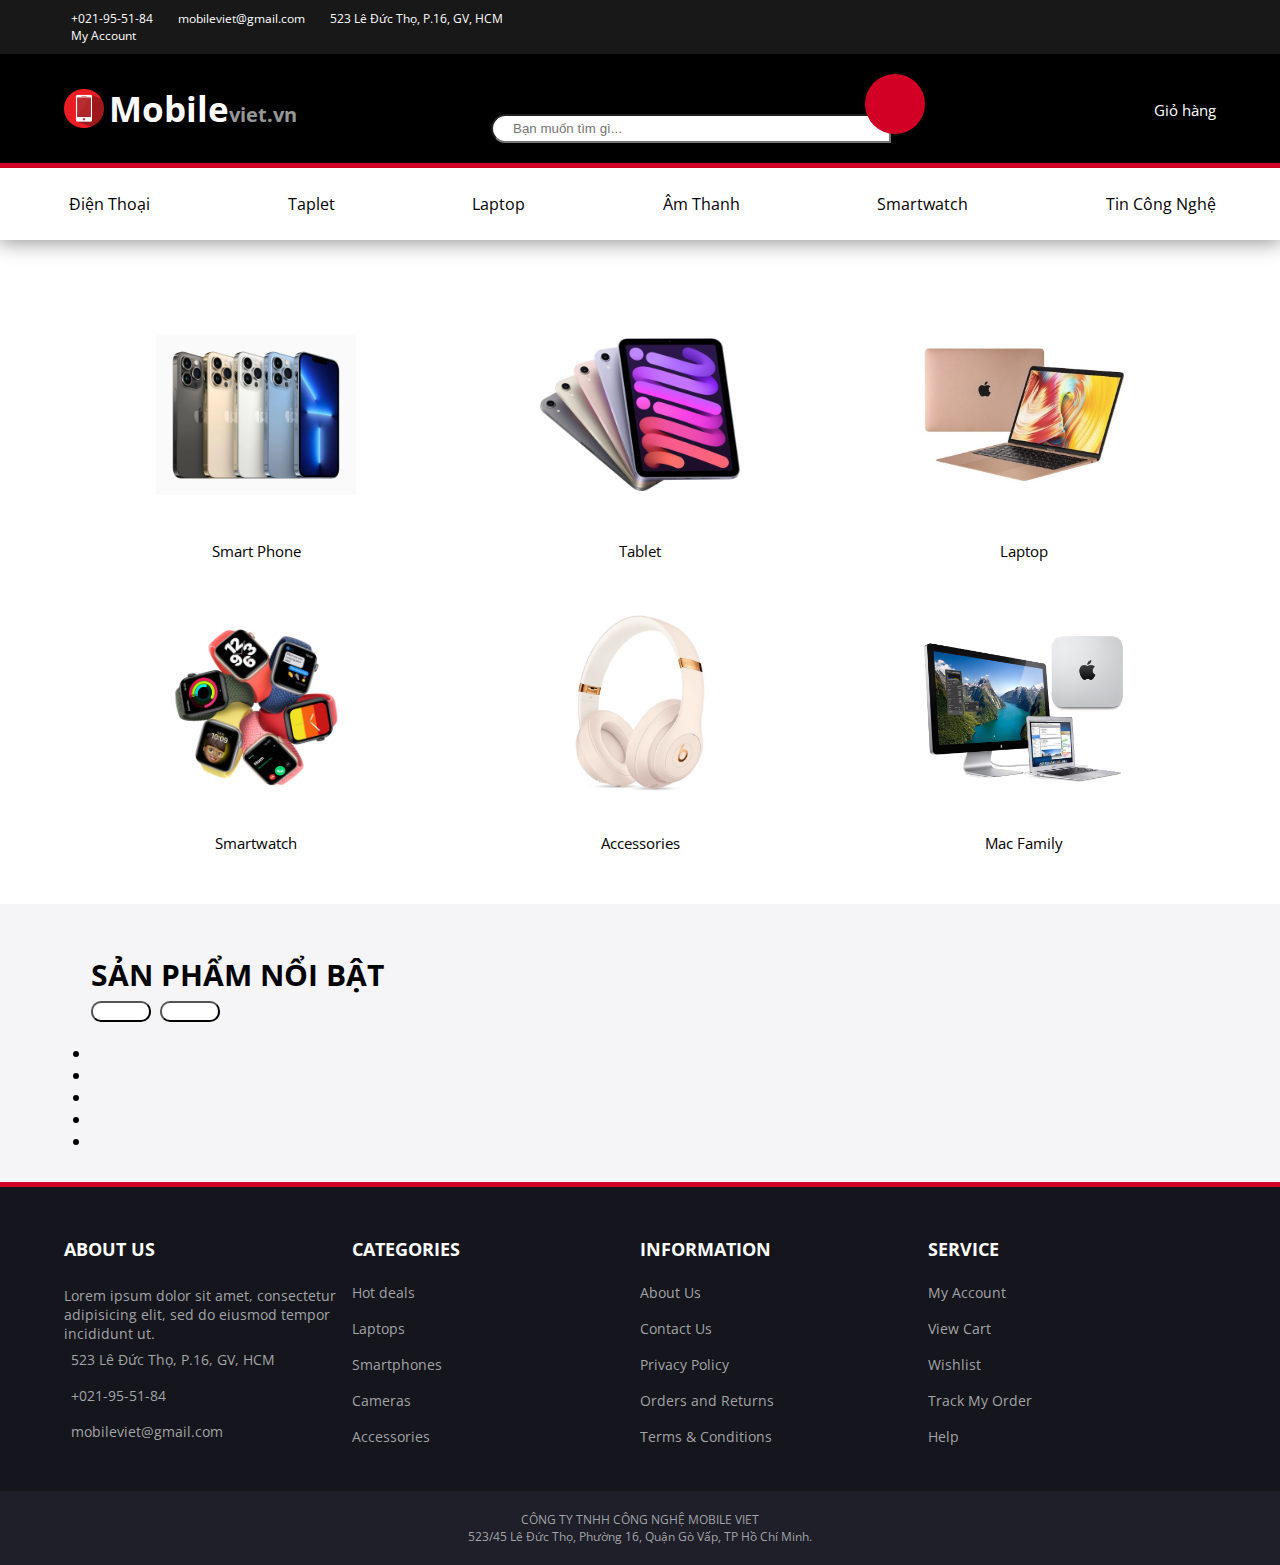
==== commit e99f02a2: "add" ====
--- a/index.html
+++ b/index.html
@@ -82,60 +82,60 @@
             <div class="row">
                 <div class="col">
                     <div class="item">
-                        <div class="item__top">
+                        <div class="item-top">
                             <img src="./img/iphone.jpg" alt="">
                         </div>
-                        <div class="item__bottom">
+                        <div class="item-bottom">
                             <a href="">Smart Phone</a>
                         </div>
                     </div>
                 </div>
                 <div class="col">
                     <div class="item">
-                        <div class="item__top">
+                        <div class="item-top">
                             <img src="./img/ipad.jpeg" alt="">
                         </div>
-                        <div class="item__bottom">
+                        <div class="item-bottom">
                             <a href="">Tablet</a>
                         </div>
                     </div>
                 </div>
                 <div class="col">
                     <div class="item">
-                        <div class="item__top">
+                        <div class="item-top">
                             <img src="./img/laptop.jpg" alt="">
                         </div>
-                        <div class="item__bottom">
+                        <div class="item-bottom">
                             <a href="">Laptop</a>
                         </div>
                     </div>
                 </div>
                 <div class="col">
                     <div class="item">
-                        <div class="item__top">
+                        <div class="item-top">
                             <img src="./img/applewatch.jpg" alt="">
                         </div>
-                        <div class="item__bottom">
+                        <div class="item-bottom">
                             <a href="">Smartwatch</a>
                         </div>
                     </div>
                 </div>
                 <div class="col">
                     <div class="item">
-                        <div class="item__top">
+                        <div class="item-top">
                             <img src="./img/airpods.jpg" alt="">
                         </div>
-                        <div class="item__bottom">
+                        <div class="item-bottom">
                             <a href="">Accessories</a>
                         </div>
                     </div>
                 </div>
                 <div class="col">
                     <div class="item">
-                        <div class="item__top">
+                        <div class="item-top">
                             <img src="./img/macfamily.png" alt="">
                         </div>
-                        <div class="item__bottom">
+                        <div class="item-bottom">
                             <a href="">Mac Family</a>
                         </div>
                     </div>
@@ -146,34 +146,35 @@
 
     <!-- product -->
     <section class="product">
-        <header class="title">
+        <header class="product-title">
             <div class="container">
                 <h2>sản phẩm nổi bật</h2>
-                <button><img src="./img/logo-iphone.jpg" alt=""></button>
-                <button><img src="./img/logo-samsung.jpg" alt=""></button>
+                <button><img src="https://cdn.tgdd.vn/Brand/1/logo-iphone-220x48.png" alt=""></button>
+                <button><img src="https://cdn.tgdd.vn/Brand/1/samsungnew-220x48-1.png" alt=""></button>
             </div>
         </header>
-        <maim class="main">
-            <div class="container">
-                <div class="row">
-                    <div class="col">
-                        <div class="item">
-                            <div class="item__top">
+        <maim class="product-main">
+            <div class="container">
+                <div class="row" id="productRow">
+                    <ul>
+                        <li></li>
+                        <li></li>
+                        <li></li>
+                        <li></li>
+                        <li></li>
+                    </ul>
+                    <!-- <div class="col">
+                        <div class="item">
+                            <div class="item-top">
                                 <div class="image">
-                                    <img src="https://cdn.tgdd.vn/Products/Images/42/251192/iphone-14-pro-max-tim-thumb-600x600.jpg"
+                                    <img id="productImg" src=""
                                         alt="">
                                 </div>
-                                <div class="item__info">
-                                    <span>Cấu hình</span>
-                                    <ul>
-                                        <li>Kích thước màn hình:</li>
-                                        <li>Camera sau:</li>
-                                        <li>Camera trước</li>
-                                        <li>Dung lượng Pin:</li>
-                                    </ul>
-                                    <h6>Slogan</h6>
+                                <div class="item-info">
+                                    <h5>Cấu hình</h5>
+                                    <p</p>
                                     <div class="add-to-cart">
-                                        <button class="add-to-cart-btn"><i class="fa fa-shopping-cart"></i> add to
+                                        <button class="add-to-cart-btn"><i class="fa fa-shopping-cart"></i>add to
                                             cart</button>
                                     </div>
                                 </div>
@@ -183,11 +184,9 @@
                                 <p>Giá:</p>
                             </div>
                         </div>
-                    </div>
-                </div>
-
-            </div>
-
+                    </div> -->
+                </div>
+            </div>
         </maim>
     </section>
 
@@ -202,7 +201,8 @@
                             <p>Lorem ipsum dolor sit amet, consectetur adipisicing elit, sed do eiusmod tempor
                                 incididunt ut.</p>
                             <ul class="footer__links">
-                                <li><a href="#"><i class="fa-solid fa-location-dot"></i>523 Lê Đức Thọ, P.16, GV, HCM</a></li>
+                                <li><a href="#"><i class="fa-solid fa-location-dot"></i>523 Lê Đức Thọ, P.16, GV,
+                                        HCM</a></li>
                                 <li><a href="#"><i class="fa-solid fa-phone"></i>+021-95-51-84</a></li>
                                 <li><a href="#"><i class="fa-solid fa-envelope"></i>mobileviet@gmail.com</a></li>
                             </ul>
@@ -264,8 +264,12 @@
         crossorigin="anonymous"></script>
 
     <!-- javascript -->
-    <script src="js/slick.min.js"></script>
-    <script src="js/main.js"></script>
+    <script src="https://cdnjs.cloudflare.com/ajax/libs/axios/1.1.3/axios.min.js"
+        integrity="sha512-0qU9M9jfqPw6FKkPafM3gy2CBAvUWnYVOfNPDYKVuRTel1PrciTj+a9P3loJB+j0QmN2Y0JYQmkBBS8W+mbezg=="
+        crossorigin="anonymous" referrerpolicy="no-referrer"></script>
+
+    <script src="model/product.js"></script>
+    <script src="js/index.js"></script>
 </body>
 
 </html>--- a/css/style.css
+++ b/css/style.css
@@ -169,14 +169,14 @@
     align-items: center;
 }
 
-.select .item__top {
+.select .item-top {
     width: 250px;
     height: 250px;
     display: flex;
     align-items: center;
 }
 
-.select .item .item__top img {
+.select .item .item-top img {
     width: 80%;
     margin: auto;
     display: block;
@@ -186,18 +186,18 @@
     transition: all 0.5s linear 0s;
 }
 
-.select .item .item__top img:hover {
+.select .item .item-top img:hover {
     transform: scale(1.2, 1.2);
 }
 
-.select .item__bottom a {
+.select .item-bottom a {
     font-size: 15px;
     text-decoration: none;
     color: #000;
     display: inline-block;
 }
 
-.select .item__bottom a:hover {
+.select .item-bottom a:hover {
     color: #D10024;
     font-weight: 700;
 }
@@ -208,17 +208,17 @@
     background-color: #f5f5f7;
 }
 
-.product .title {
+.product .product-title {
     padding: 20px 0;
 }
 
-.product .title h2 {
+.product .product-title h2 {
     text-transform: uppercase;
     font-size: 30px;
     padding: 0 0 5px 0;
 }
 
-.product .title button {
+.product .product-title button {
     width: 60px;
     border-radius: 10px;
     overflow: hidden;
@@ -229,11 +229,11 @@
     margin-right: 5px;
 }
 
-.product .title button:hover {
+.product .product-title button:hover {
     border: 2px solid #D10024;
 }
 
-.product .title img {
+.product .product-title img {
     width: 100%;
     background-position: center center;
     background-size: cover;
@@ -248,74 +248,58 @@
     grid-template-columns: repeat(4, 1fr);
 }
 
-.product .main .item {
+.product .product-main .item {
     background-color: #ffffff;
     padding: 0 0 10px 0;
     border-radius: 12px;
 }
-.product .main .item:hover {
+.product .product-main .item:hover {
     border: 2px solid #D10024;
 }
-
-.product .main .item__top {
-    position: relative;
-    overflow: hidden;
-    padding: 30px 0 10px;
-}
-
-.product .main .item__top img {
+.product .product-main .item-top img {
     width: 100%;
     background-position: center center;
     background-size: cover;
     display: block;
 }
-
-.product .main .item__info {
+.product .product-main .item-top {
+    position: relative;
+    overflow: hidden;
+    padding: 30px 0 10px;
+}
+.product .product-main .item-info {
     position: absolute;
     padding: 20px 0;
     top: 500px;
     left: 0;
     right: 0;
     bottom: 0;
+    background-color: rgba(0, 0, 0, 0.687);
+    color: #fff;
+    border-radius: 10px;
+    transition: all 0.5s linear 0s;
+}
+
+.product .item:hover .item-info {
+    top: 0px;
+}
+.product .product-main .item-info h5{
+    font-size: 14px;
+    text-transform: uppercase;
+}
+.product .product-main .item-info ul{
+    margin: 0;
+}
+.product .product-main .item-info ul li{
+    font-size: 12px;
+    padding-bottom: 10px;    
+}
+.product .product-main .item-info p{
+    font-size: 12px;
+    margin: 0;
+}
+.product .product-main .add-to-cart {
     text-align: center;
-    background-color: rgba(0, 0, 0, 0.687);
-    color: #fff;
-    text-align: start;
-    border-radius: 10px;
-    font-size: 14px;
-    transition: all 0.5s linear 0s;
-}
-
-.product .item:hover .item__info {
-    top: 0px;
-}
-
-.product .main .item__info ul {
-    list-style-type: none;
-}
-
-.product .main .add-to-cart {
-    text-align: center;
-}
-
-.product .main .item__bottom {
-    text-align: center;
-    padding: 10px 0 0;
-}
-
-.product .main .item__bottom a {
-    display: inline-block;
-    text-decoration: none;
-    font-size: 17px;
-    font-weight: 700;
-    color: #000;
-}
-
-.product .main .item__bottom p {
-    font-size: 15px;
-    color: #0066cc;
-    font-weight: 700;
-    margin: 0;
 }
 
 .product .add-to-cart button {
@@ -324,11 +308,13 @@
     border-radius: 20px;
     text-transform: uppercase;
     display: inline-block;
-    transform: translateY(70px);
+    transform: translateY(20px);
     border: 2px solid transparent;
     color: #fff;
     font-weight: 700;
+    font-size: 14px;
     transition: all 0.1s linear 0s;
+    
 }
 
 .product .add-to-cart button:hover {
@@ -344,6 +330,26 @@
 
 .product .add-to-cart button:hover i {
     display: inline-block;
+}
+
+.product .product-main .item-bottom {
+    text-align: center;
+    padding: 10px 0 0;
+}
+
+.product .product-main .item-bottom a {
+    display: inline-block;
+    text-decoration: none;
+    font-size: 17px;
+    font-weight: 700;
+    color: #000;
+}
+
+.product .product-main .item-bottom p {
+    font-size: 15px;
+    color: #0066cc;
+    font-weight: 700;
+    margin: 0;
 }
 
 /* footer */
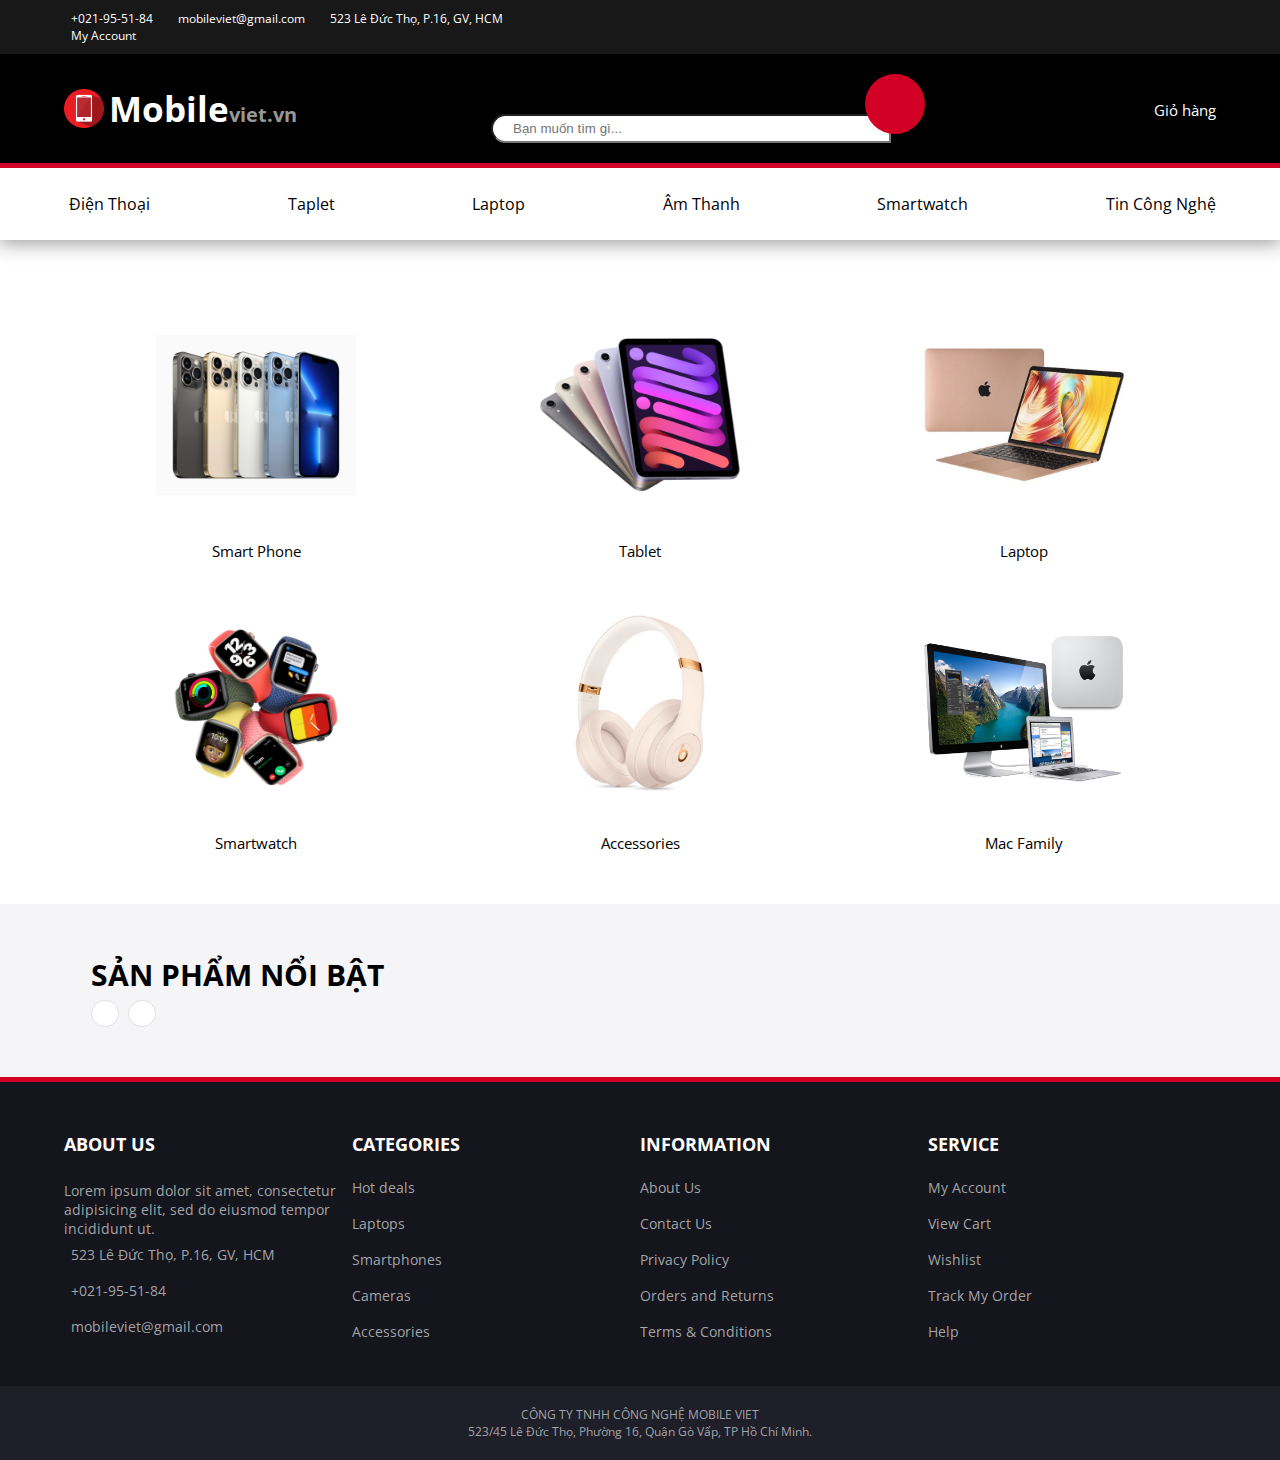
==== commit d9f243cc: "add cart" ====
--- a/index.html
+++ b/index.html
@@ -56,7 +56,7 @@
                     <input class="input" placeholder="Bạn muốn tìm gì...">
                     <button class="search-btn"><i class="fa-solid fa-magnifying-glass"></i></button>
                 </form>
-                <a href="" class="addcard"><i class="fa-solid fa-cart-shopping"></i><span>Giỏ hàng</span></a>
+                <a href="" class="addcart"><i class="fa-solid fa-cart-shopping"></i><span>Giỏ hàng</span></a>
             </div>
         </div>
     </header>
@@ -153,41 +153,64 @@
                 <button><img src="https://cdn.tgdd.vn/Brand/1/samsungnew-220x48-1.png" alt=""></button>
             </div>
         </header>
-        <maim class="product-main">
-            <div class="container">
-                <div class="row" id="productRow">
-                    <ul>
-                        <li></li>
-                        <li></li>
-                        <li></li>
-                        <li></li>
-                        <li></li>
-                    </ul>
-                    <!-- <div class="col">
-                        <div class="item">
-                            <div class="item-top">
-                                <div class="image">
-                                    <img id="productImg" src=""
+        <main class="product-main">
+            <div class="container">
+                <div class="row" id="productRow"></div>
+            </div>
+        </main>
+        <div class="cart">
+            <div class="cart-container">
+                <h2>Giỏ hàng</h2>
+                <div class="cart-top">                    
+                    <div class="cart-row">
+                        <div class="cart-col">
+                            <div class="cart-item">
+                                <div class="cart-image">
+                                    <img src="	https://cdn.tgdd.vn/Products/Images/42/246195/samsung-galaxy-a73-5g-xanh-thumb-600x600.jpg"
                                         alt="">
-                                </div>
-                                <div class="item-info">
-                                    <h5>Cấu hình</h5>
-                                    <p</p>
-                                    <div class="add-to-cart">
-                                        <button class="add-to-cart-btn"><i class="fa fa-shopping-cart"></i>add to
-                                            cart</button>
-                                    </div>
-                                </div>
-                            </div>
-                            <div class="item__bottom">
-                                <a href="#">iPhone 14 Pro Max 128GB</a>
-                                <p>Giá:</p>
-                            </div>
-                        </div>
-                    </div> -->
-                </div>
-            </div>
-        </maim>
+                                    <span>Samsung</span>
+                                </div>
+                            </div>
+                        </div>
+                        <div class="cart-col">
+                            <div class="cart-item">
+                                <div class="cart-price">
+                                    <span>12000000 đ</span>
+                                </div>
+                            </div>
+                        </div>
+                        <div class="cart-col">
+                            <div class="cart-item">
+                                <div class="cart-qty">
+                                    <input type="number" min="0">
+                                </div>
+                            </div>
+                        </div>
+                        <div class="cart-col">
+                            <div class="cart-item">
+                                <div class="cart-fina-price">
+                                    <p>12000000 đ</p>
+                                </div>
+                            </div>
+                        </div>
+                        <div class="cart-col">
+                            <div class="cart-item">
+                                <div class="cart-delete">
+                                    <button><i class="fa-solid fa-trash-can"></i></button>
+                                </div>
+                            </div>
+                        </div>
+                    </div>
+                </div>
+                <div class="cart-bottom">
+                    <div class="cart-total">
+                        <p>Tổng thanh toán (2 Sản phẩm): <span>120000 đ</span></p>
+                        <button>Mua hàng <i class="fa-solid fa-angles-right"></i></button>
+                    </div>
+                </div>
+                <button class="btn-exit"><i class="fa-solid fa-square-xmark"></i></button>
+            </div>
+        </div>
     </section>
 
     <!-- footer -->
--- a/css/style.css
+++ b/css/style.css
@@ -92,7 +92,7 @@
     border: 1px solid transparent;
 }
 
-.header .addcard {
+.header .addcart {
     color: #fff;
     background-color: transparent;
     font-size: 15px;
@@ -113,16 +113,19 @@
 .navbar a {
     display: flex;
     text-decoration: none;
-    align-items: center;  
-    color: #000;  
-}
-.navbar a:hover{
-    color: #D10024;
-}
-.navbar a span{
+    align-items: center;
+    color: #000;
+}
+
+.navbar a:hover {
+    color: #D10024;
+}
+
+.navbar a span {
     position: relative;
 }
-.navbar a span::after{
+
+.navbar a span::after {
     content: "";
     background-color: #D10024;
     height: 3px;
@@ -134,9 +137,11 @@
     right: 0;
     transition: all 0.5s linear 0s;
 }
-.navbar a:hover span::after{
+
+.navbar a:hover span::after {
     width: 100%;
 }
+
 .navbar i {
     padding-right: 5px;
     font-size: 25px;
@@ -148,6 +153,7 @@
     align-items: center;
     padding: 10px 0;
 }
+
 /* select */
 .select {
     padding: 40px 0;
@@ -219,28 +225,26 @@
 }
 
 .product .product-title button {
-    width: 60px;
-    border-radius: 10px;
+    padding: 6px 13px;
+    border-radius: 52px;
+    border: 1px solid #e0e0e0;
     overflow: hidden;
     background-color: #ffffff;
     color: #0066cc;
     font-weight: 700;
     font-size: 15px;
     margin-right: 5px;
+    line-height: 13px;
 }
 
 .product .product-title button:hover {
-    border: 2px solid #D10024;
+    border: 1px solid #D10024;
 }
 
 .product .product-title img {
-    width: 100%;
-    background-position: center center;
-    background-size: cover;
-}
-
-.product .col {
-    padding: 10px;
+    width: auto;
+    height: 20px;
+    vertical-align: middle;
 }
 
 .product .row {
@@ -248,73 +252,84 @@
     grid-template-columns: repeat(4, 1fr);
 }
 
+.product .col {
+    padding: 15px;
+}
+
 .product .product-main .item {
     background-color: #ffffff;
-    padding: 0 0 10px 0;
     border-radius: 12px;
-}
+    border: 2px solid transparent;
+}
+
 .product .product-main .item:hover {
     border: 2px solid #D10024;
 }
+
 .product .product-main .item-top img {
     width: 100%;
     background-position: center center;
     background-size: cover;
     display: block;
 }
+
 .product .product-main .item-top {
     position: relative;
     overflow: hidden;
     padding: 30px 0 10px;
 }
+
 .product .product-main .item-info {
     position: absolute;
     padding: 20px 0;
-    top: 500px;
+    top: 400px;
     left: 0;
     right: 0;
     bottom: 0;
-    background-color: rgba(0, 0, 0, 0.687);
+    background-color: rgba(0, 0, 0, 0.7);
     color: #fff;
     border-radius: 10px;
-    transition: all 0.5s linear 0s;
+    transition: all 0.4s linear 0s;
 }
 
 .product .item:hover .item-info {
     top: 0px;
 }
-.product .product-main .item-info h5{
+
+.product .product-main .item-info h5 {
+    font-size: 15px;
+    text-transform: uppercase;
+}
+
+.product .product-main .item-info ul {
+    margin: 0;
+}
+
+.product .product-main .item-info ul li {
     font-size: 14px;
-    text-transform: uppercase;
-}
-.product .product-main .item-info ul{
+    padding-bottom: 10px;
+}
+
+.product .product-main .item-info p {
+    font-size: 14px;
     margin: 0;
 }
-.product .product-main .item-info ul li{
-    font-size: 12px;
-    padding-bottom: 10px;    
-}
-.product .product-main .item-info p{
-    font-size: 12px;
-    margin: 0;
-}
+
 .product .product-main .add-to-cart {
     text-align: center;
 }
-
 .product .add-to-cart button {
     background-color: #D10024;
     padding: 5px 20px;
+    margin: 15px;
     border-radius: 20px;
-    text-transform: uppercase;
     display: inline-block;
-    transform: translateY(20px);
     border: 2px solid transparent;
     color: #fff;
     font-weight: 700;
     font-size: 14px;
-    transition: all 0.1s linear 0s;
-    
+    transition: all 0.2s linear 0s;
+    text-transform: capitalize;
 }
 
 .product .add-to-cart button:hover {
@@ -324,14 +339,15 @@
 }
 
 .product .add-to-cart button i {
-    display: none;
-    padding-right: 15px;
-}
-
-.product .add-to-cart button:hover i {
-    display: inline-block;
-}
-
+    padding-right: 10px;
+}
+.product .add-to-cart input{
+    max-width: 50px;
+    text-align: center;
+    border-radius: 5px;
+    border: 2px solid #D10024;
+    margin-left: 20px;
+}
 .product .product-main .item-bottom {
     text-align: center;
     padding: 10px 0 0;
@@ -353,63 +369,175 @@
 }
 
 /* footer */
-.footer .footer__top{
+.footer .footer__top {
     background-color: #15161d;
     color: #fff;
     padding: 50px 0 30px;
     border-top: 5px solid #D10024;
 }
-.footer .footer__top .row{
+
+.footer .footer__top .row {
     display: grid;
     grid-template-columns: repeat(4, 1fr);
 }
-.footer .footer__top ul{
+
+.footer .footer__top ul {
     list-style-type: none;
     padding: 0;
 }
-.footer .footer__top a{
+
+.footer .footer__top a {
     display: inline-block;
     text-decoration: none;
     color: #fff;
-    color:rgba(185, 186, 188, 0.886);
+    color: rgba(185, 186, 188, 0.886);
     font-size: 14px;
     padding-bottom: 15px;
 }
-.footer .footer__top a:hover{
-    color: #D10024;
-}
-.footer .footer__top .item{
+
+.footer .footer__top a:hover {
+    color: #D10024;
+}
+
+.footer .footer__top .item {
     text-align: start;
 }
-.footer .footer__top .footer-title{
+
+.footer .footer__top .footer-title {
     color: #FFF;
     text-transform: uppercase;
     font-size: 18px;
     padding: 0px 0px 20px;
     font-weight: 700;
 }
-.footer .footer__top p{
-    color:rgba(185, 186, 188, 0.886);
+
+.footer .footer__top p {
+    color: rgba(185, 186, 188, 0.886);
     margin: 0;
     padding: 5px 0;
     font-size: 14px;
 }
+
 .footer .footer__top i {
     color: #D10024;
     padding-right: 7px;
 }
-.footer .footer__bottom{
+
+.footer .footer__bottom {
     background-color: #1e1f29;
     color: #fff;
     padding: 20px 0;
 }
-.footer .footer__bottom .container{
-    display: flex;
-    align-items: center;
-}
-.footer .footer__bottom span{
+
+.footer .footer__bottom .container {
+    display: flex;
+    align-items: center;
+}
+
+.footer .footer__bottom span {
     font-size: 12px;
     text-align: center;
     width: 100%;
-    color:rgba(185, 186, 188, 0.886);
+    color: rgba(185, 186, 188, 0.886);
+}
+
+/* cart */
+.cart{
+    position: fixed;
+    top: 0;
+    right: 0;
+    bottom: 0;
+    left: 0;
+    background-color: rgba(0, 0, 0, 0.8);
+    padding-top: 70px;
+    display: none;
+}
+.cart-container{
+    background-color: #fff;
+    max-width: 1000px;
+    margin: auto;
+    padding: 40px 20px;
+    text-align: center;
+    border-radius: 20px;
+    height: 700px;
+    position: relative;
+}
+.cart-row {
+    display: grid;
+    grid-template-columns: 40% 15% 15% 15% 15%;
+}
+.cart-col{
+    border-bottom: 3px solid #e0e0e0;
+    padding-bottom: 25px;
+    display: flex;
+    align-items: center;
+}
+.cart-image img{
+    width: 30%;
+}
+.cart h2{
+    font-size: 30px;
+    padding-bottom: 20px;
+    text-align: start;
+}
+.cart-top span{
+    font-size: 15px;
+}
+.cart-top input{
+    max-width: 50px;
+    text-align: center;
+}
+.cart-top button{
+    border: 1px solid transparent;
+    font-size: 20px;
+    background-color: transparent;
+    color: rgb(102, 102, 102);
+    padding-left: 50px;
+}
+.cart-top p{
+    font-size: 15px;
+    color: #D10024;
+    margin: auto;
+    font-weight: 700;
+}
+.cart-top .cart-item:first-child{
+    text-align: start;
+}
+.cart-bottom .cart-total{
+    text-align: end;
+    font-size: 20px;
+}
+.cart-bottom .cart-total p{
+    font-size: 15px;
+}
+.cart-bottom .cart-total span{
+    color: #D10024;
+    font-weight: 700;
+    font-size: 20px;
+}
+.cart-bottom .cart-total button{
+    padding: 5px 10px;
+    border-radius: 20px;
+    border: 2px solid transparent;
+    background-color: #D10024;
+    color: #fff;
+}
+.cart-bottom .cart-total i{
+    display: none;
+}
+.cart-bottom .cart-total button:hover i{
+    display: inline;
+}
+.cart-bottom {
+    position: absolute;
+    right: 30px;
+    bottom: 30px;
+}
+.btn-exit{
+    border: 1px solid transparent;
+    background-color: transparent;
+    font-size: 25px;
+    position: absolute;
+    top: 5px;
+    right: 14px;
 }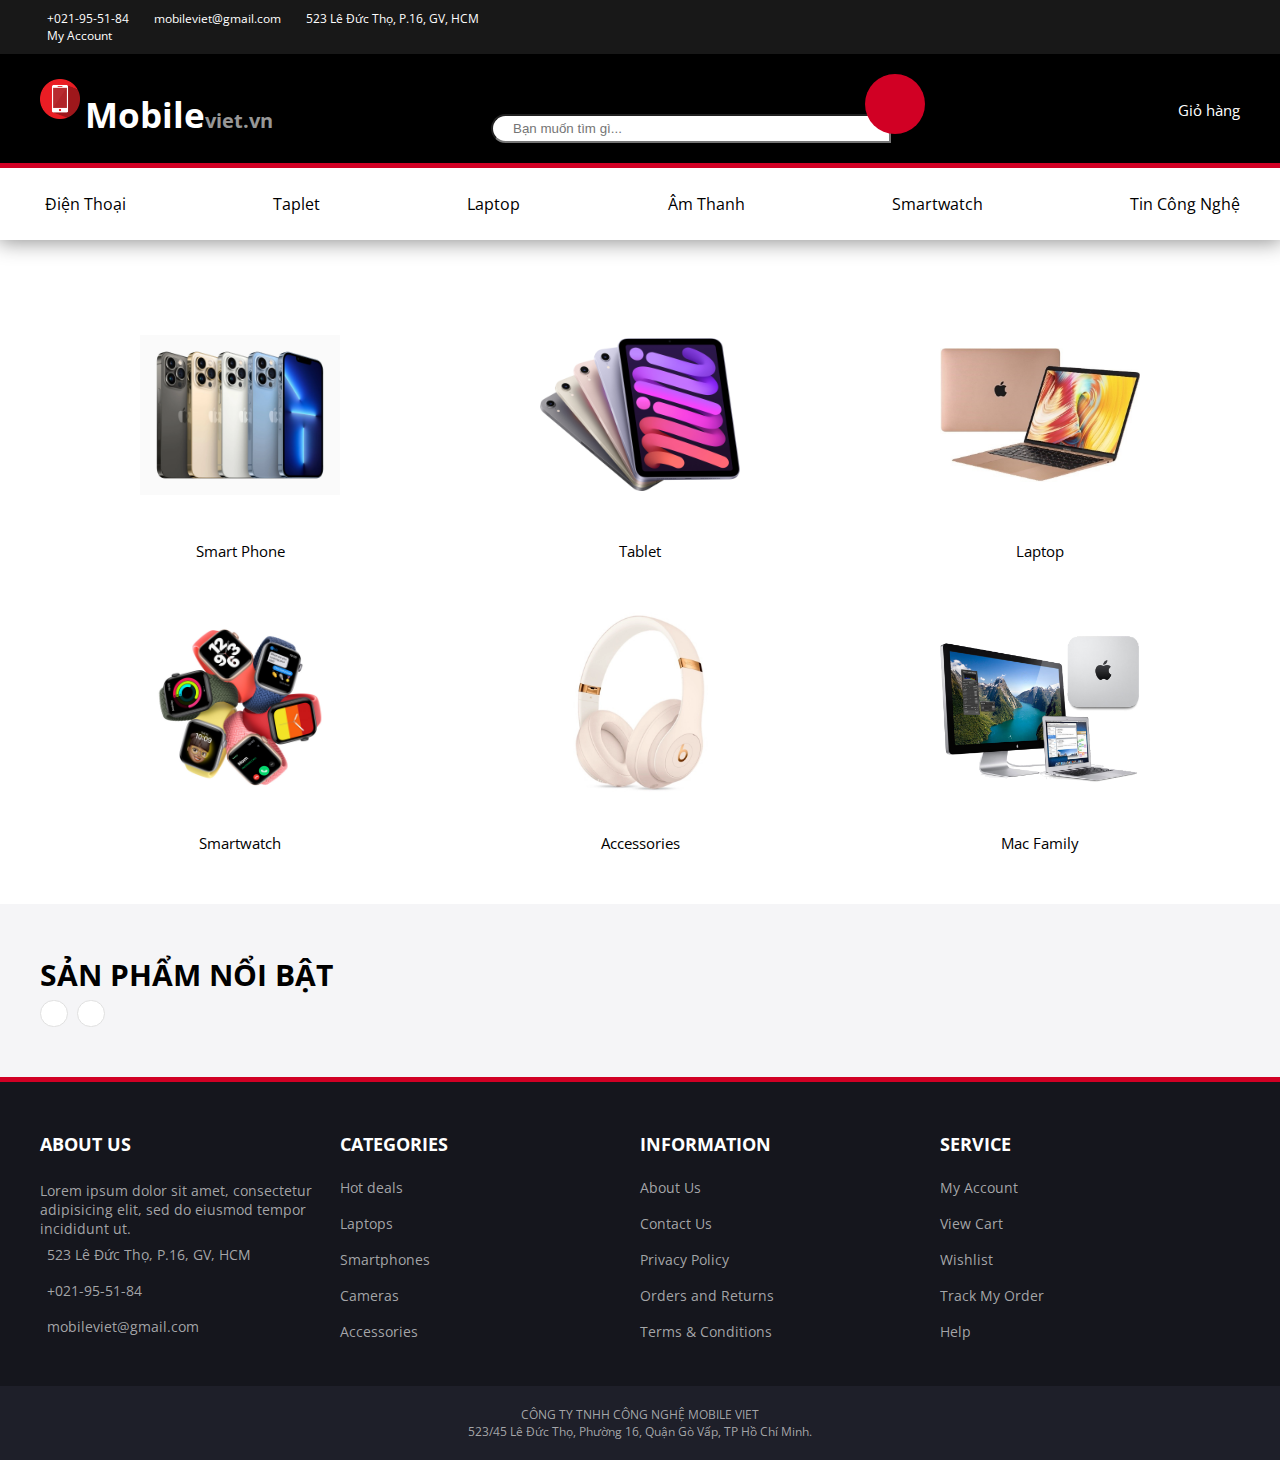
==== commit 8be311a0: "addCart" ====
--- a/index.html
+++ b/index.html
@@ -49,14 +49,13 @@
         <div class="container">
             <div class="header__bottom">
                 <div class="logo">
-                    <img src="./img/logo.png" alt="">
-                    <a href="/index.html"><span class="text1">Mobile</span><span class="text2">viet.vn</span></a>
+                    <a href="/idex.htmln"><img src="./img/logo.png" alt=""><p><span class="text1">Mobile</span><span class="text2">viet.vn</span></p></a>
                 </div>
                 <form class="form">
                     <input class="input" placeholder="Bạn muốn tìm gì...">
                     <button class="search-btn"><i class="fa-solid fa-magnifying-glass"></i></button>
                 </form>
-                <a href="" class="addcart"><i class="fa-solid fa-cart-shopping"></i><span>Giỏ hàng</span></a>
+                <a class="addcart" href="./cart.html"><i class="fa-solid fa-cart-shopping"></i><span>Giỏ hàng</span></a>
             </div>
         </div>
     </header>
@@ -73,9 +72,6 @@
         </div>
     </nav>
 
-    <!-- carousel -->
-
-
     <!-- colection -->
     <section class="select">
         <div class="container">
@@ -158,60 +154,9 @@
                 <div class="row" id="productRow"></div>
             </div>
         </main>
-        <div class="cart">
-            <div class="cart-container">
-                <h2>Giỏ hàng</h2>
-                <div class="cart-top">                    
-                    <div class="cart-row">
-                        <div class="cart-col">
-                            <div class="cart-item">
-                                <div class="cart-image">
-                                    <img src="	https://cdn.tgdd.vn/Products/Images/42/246195/samsung-galaxy-a73-5g-xanh-thumb-600x600.jpg"
-                                        alt="">
-                                    <span>Samsung</span>
-                                </div>
-                            </div>
-                        </div>
-                        <div class="cart-col">
-                            <div class="cart-item">
-                                <div class="cart-price">
-                                    <span>12000000 đ</span>
-                                </div>
-                            </div>
-                        </div>
-                        <div class="cart-col">
-                            <div class="cart-item">
-                                <div class="cart-qty">
-                                    <input type="number" min="0">
-                                </div>
-                            </div>
-                        </div>
-                        <div class="cart-col">
-                            <div class="cart-item">
-                                <div class="cart-fina-price">
-                                    <p>12000000 đ</p>
-                                </div>
-                            </div>
-                        </div>
-                        <div class="cart-col">
-                            <div class="cart-item">
-                                <div class="cart-delete">
-                                    <button><i class="fa-solid fa-trash-can"></i></button>
-                                </div>
-                            </div>
-                        </div>
-                    </div>
-                </div>
-                <div class="cart-bottom">
-                    <div class="cart-total">
-                        <p>Tổng thanh toán (2 Sản phẩm): <span>120000 đ</span></p>
-                        <button>Mua hàng <i class="fa-solid fa-angles-right"></i></button>
-                    </div>
-                </div>
-                <button class="btn-exit"><i class="fa-solid fa-square-xmark"></i></button>
-            </div>
-        </div>
     </section>
+
+    
 
     <!-- footer -->
     <footer class="footer">
@@ -284,15 +229,19 @@
     <!-- bootstrap js -->
     <script src="https://cdn.jsdelivr.net/npm/bootstrap@5.2.2/dist/js/bootstrap.bundle.min.js"
         integrity="sha384-OERcA2EqjJCMA+/3y+gxIOqMEjwtxJY7qPCqsdltbNJuaOe923+mo//f6V8Qbsw3"
-        crossorigin="anonymous"></script>
+        crossorigin="anonymous">
+    </script>
 
     <!-- javascript -->
     <script src="https://cdnjs.cloudflare.com/ajax/libs/axios/1.1.3/axios.min.js"
         integrity="sha512-0qU9M9jfqPw6FKkPafM3gy2CBAvUWnYVOfNPDYKVuRTel1PrciTj+a9P3loJB+j0QmN2Y0JYQmkBBS8W+mbezg=="
-        crossorigin="anonymous" referrerpolicy="no-referrer"></script>
-
-    <script src="model/product.js"></script>
-    <script src="js/index.js"></script>
+        crossorigin="anonymous" referrerpolicy="no-referrer">
+    </script>
+
+    <script src="/model/product.js"></script>
+    <script src="/model/cart.js"></script>
+
+    <script src="/js/productList.js"></script>
 </body>
 
 </html>--- a/css/style.css
+++ b/css/style.css
@@ -11,7 +11,7 @@
 }
 
 .container {
-    width: 90%;
+    max-width: 1200px;
     margin: auto;
     padding: 0;
 }
@@ -38,12 +38,6 @@
     background-color: black;
     padding: 20px 0;
 }
-
-.header .logo {
-    display: flex;
-    align-items: center;
-}
-
 .header .logo img {
     width: 40px;
 }
@@ -57,9 +51,14 @@
     justify-content: space-between;
     align-items: center;
 }
-
+.header .header__bottom p{
+    display: inline;
+    margin: 0;
+    vertical-align: middle;
+}
 .header a {
     text-decoration: none;
+    display: inline-block;
 }
 
 .header .text1 {
@@ -79,6 +78,7 @@
     width: 400px;
     padding: 5px 20px;
     border-radius: 20px 0 0 20px;
+    outline: none;
 }
 
 .header .search-btn {
@@ -347,6 +347,7 @@
     border-radius: 5px;
     border: 2px solid #D10024;
     margin-left: 20px;
+    outline: none;
 }
 .product .product-main .item-bottom {
     text-align: center;
@@ -400,7 +401,7 @@
 }
 
 .footer .footer__top .item {
-    text-align: start;
+    text-align: left;
 }
 
 .footer .footer__top .footer-title {
@@ -439,105 +440,4 @@
     text-align: center;
     width: 100%;
     color: rgba(185, 186, 188, 0.886);
-}
-
-/* cart */
-.cart{
-    position: fixed;
-    top: 0;
-    right: 0;
-    bottom: 0;
-    left: 0;
-    background-color: rgba(0, 0, 0, 0.8);
-    padding-top: 70px;
-    display: none;
-}
-.cart-container{
-    background-color: #fff;
-    max-width: 1000px;
-    margin: auto;
-    padding: 40px 20px;
-    text-align: center;
-    border-radius: 20px;
-    height: 700px;
-    position: relative;
-}
-.cart-row {
-    display: grid;
-    grid-template-columns: 40% 15% 15% 15% 15%;
-}
-.cart-col{
-    border-bottom: 3px solid #e0e0e0;
-    padding-bottom: 25px;
-    display: flex;
-    align-items: center;
-}
-.cart-image img{
-    width: 30%;
-}
-.cart h2{
-    font-size: 30px;
-    padding-bottom: 20px;
-    text-align: start;
-}
-.cart-top span{
-    font-size: 15px;
-}
-.cart-top input{
-    max-width: 50px;
-    text-align: center;
-}
-.cart-top button{
-    border: 1px solid transparent;
-    font-size: 20px;
-    background-color: transparent;
-    color: rgb(102, 102, 102);
-    padding-left: 50px;
-}
-.cart-top p{
-    font-size: 15px;
-    color: #D10024;
-    margin: auto;
-    font-weight: 700;
-}
-.cart-top .cart-item:first-child{
-    text-align: start;
-}
-.cart-bottom .cart-total{
-    text-align: end;
-    font-size: 20px;
-}
-.cart-bottom .cart-total p{
-    font-size: 15px;
-}
-.cart-bottom .cart-total span{
-    color: #D10024;
-    font-weight: 700;
-    font-size: 20px;
-}
-.cart-bottom .cart-total button{
-    padding: 5px 10px;
-    border-radius: 20px;
-    border: 2px solid transparent;
-    background-color: #D10024;
-    color: #fff;
-}
-.cart-bottom .cart-total i{
-    display: none;
-}
-.cart-bottom .cart-total button:hover i{
-    display: inline;
-}
-.cart-bottom {
-    position: absolute;
-    right: 30px;
-    bottom: 30px;
-}
-.btn-exit{
-    border: 1px solid transparent;
-    background-color: transparent;
-    font-size: 25px;
-    position: absolute;
-    top: 5px;
-    right: 14px;
 }